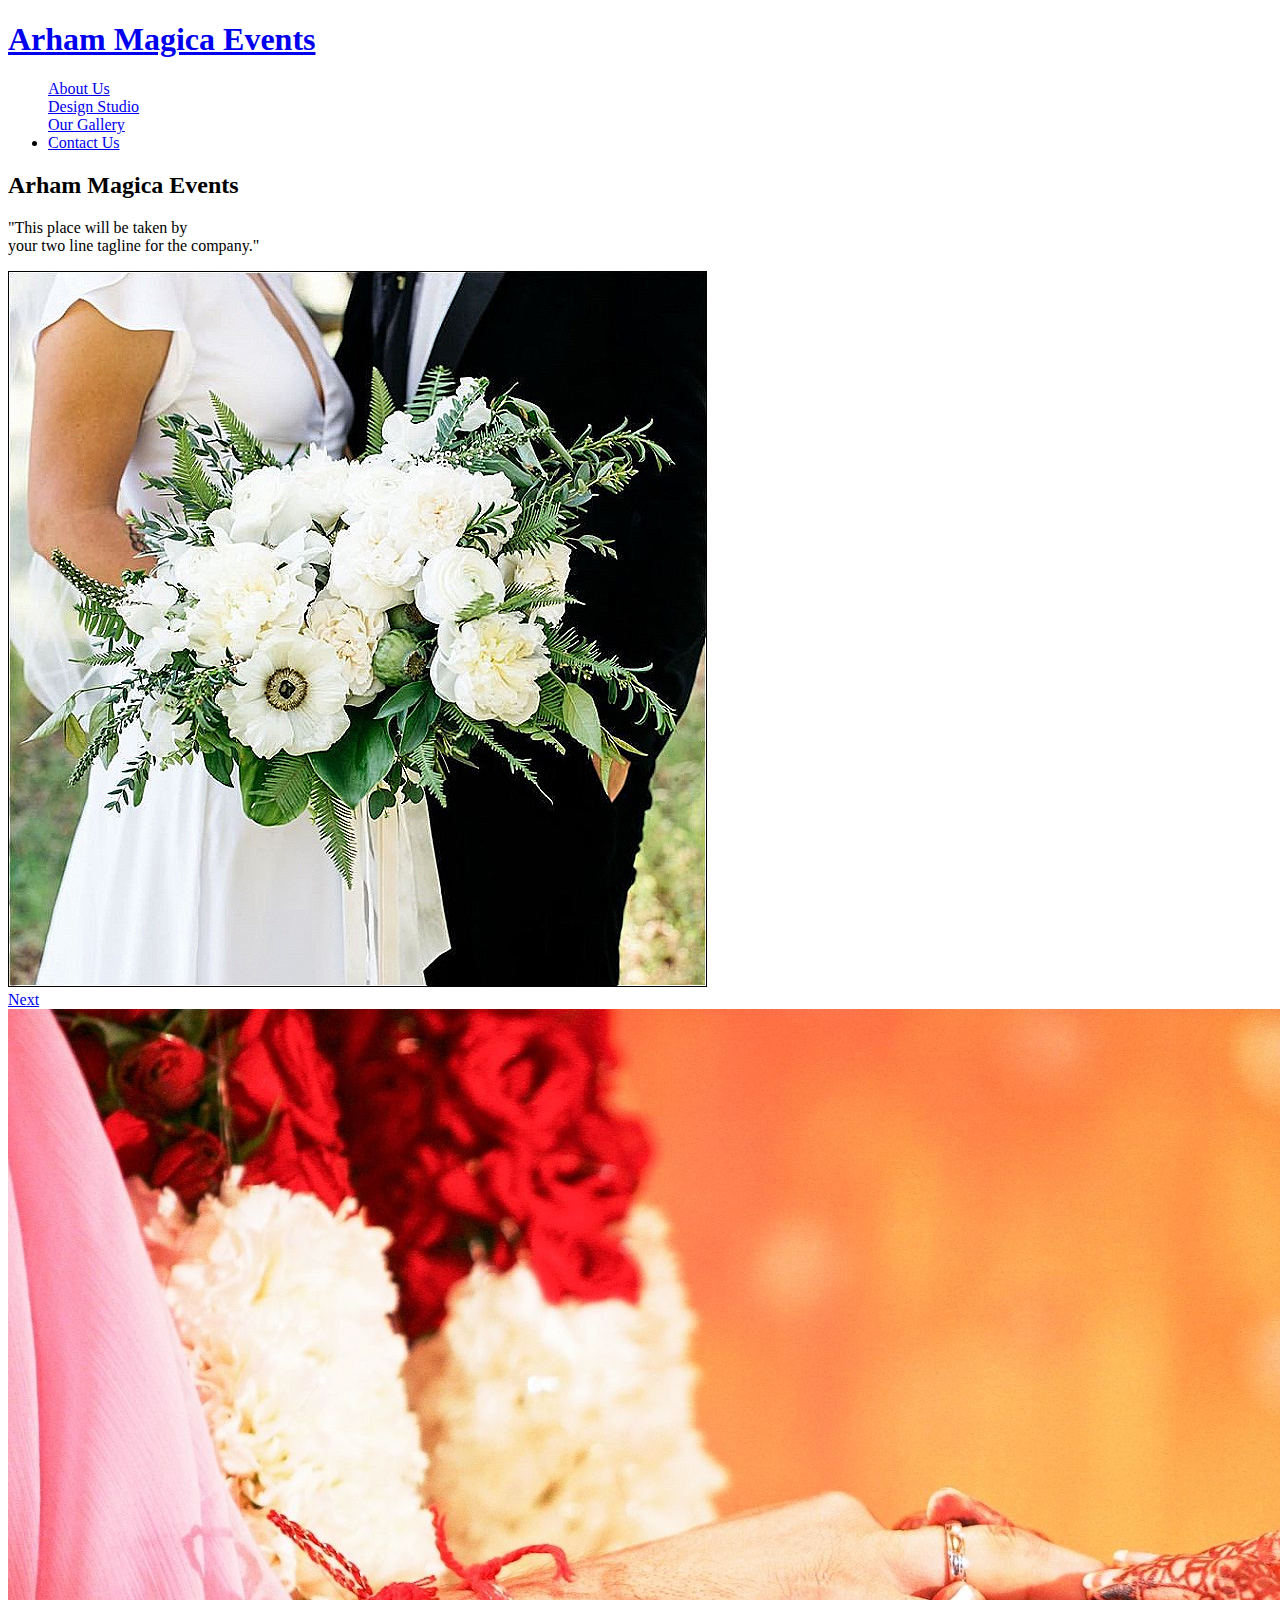
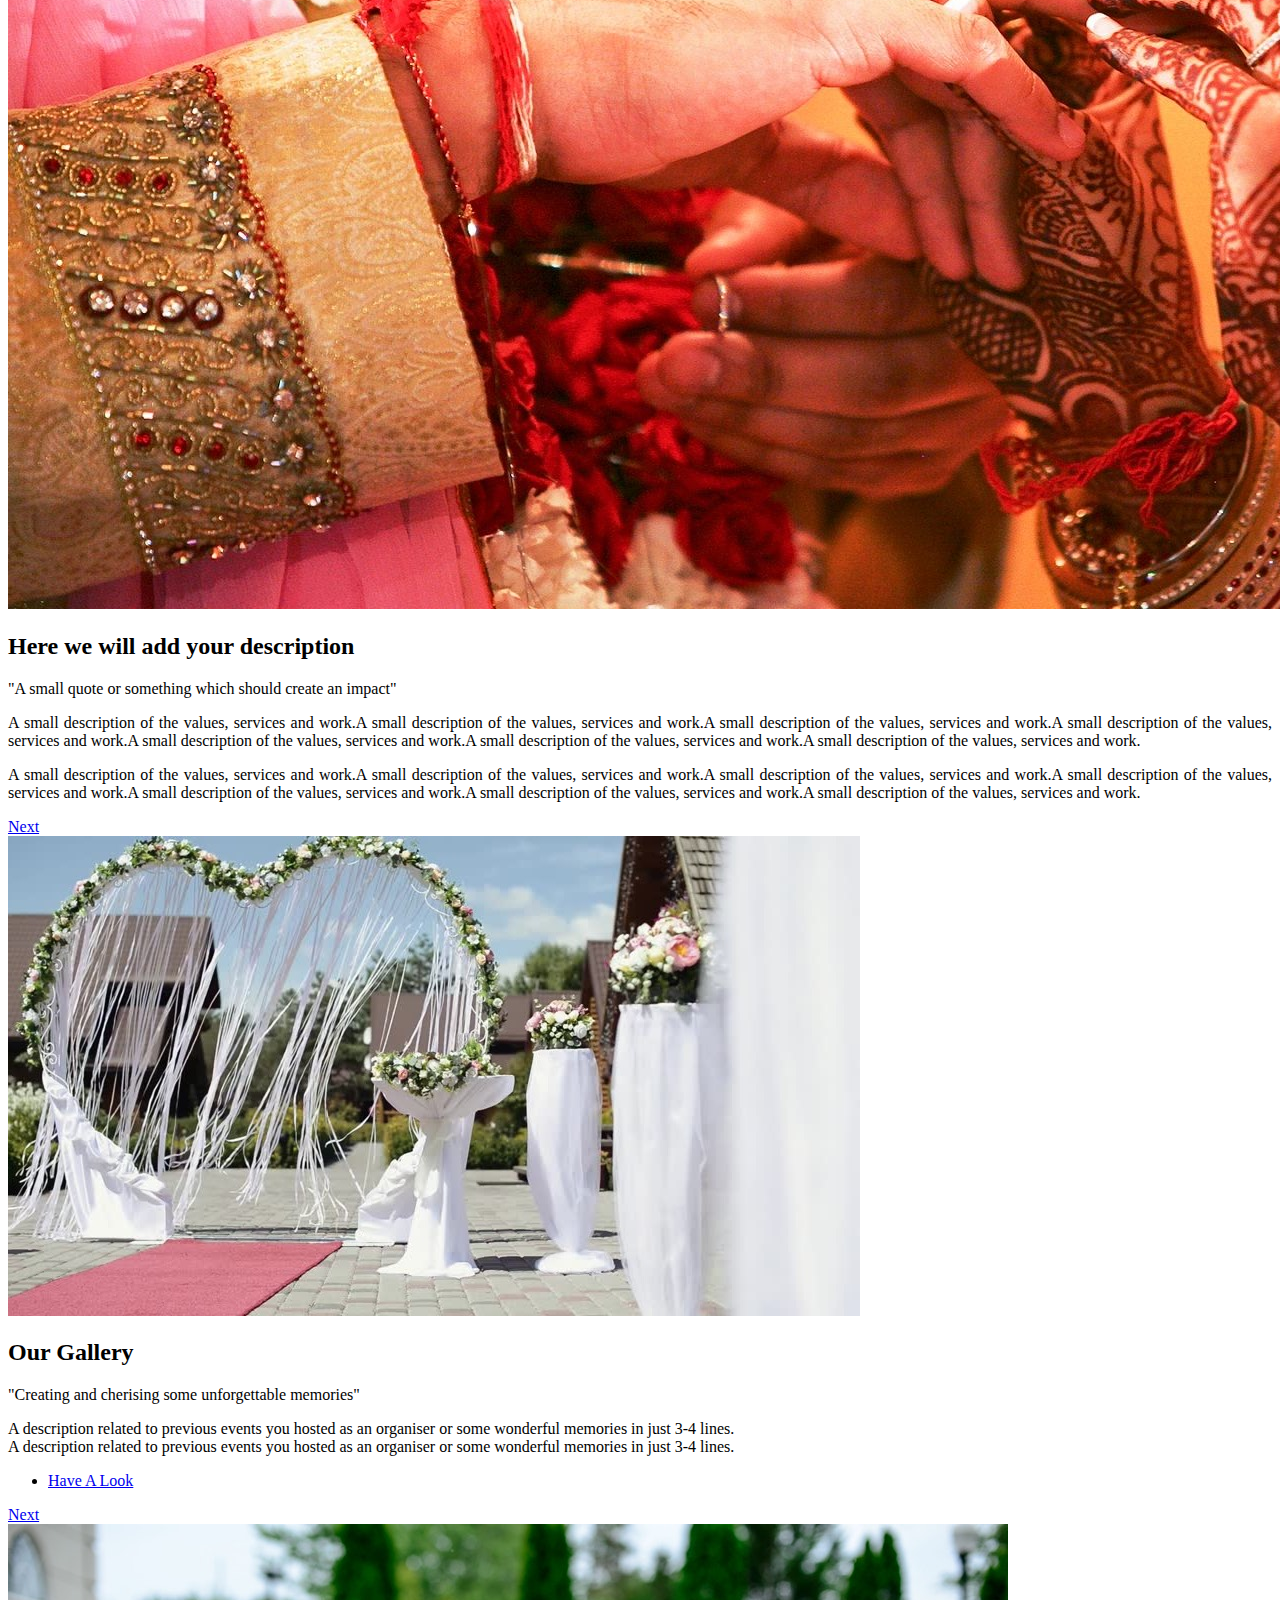
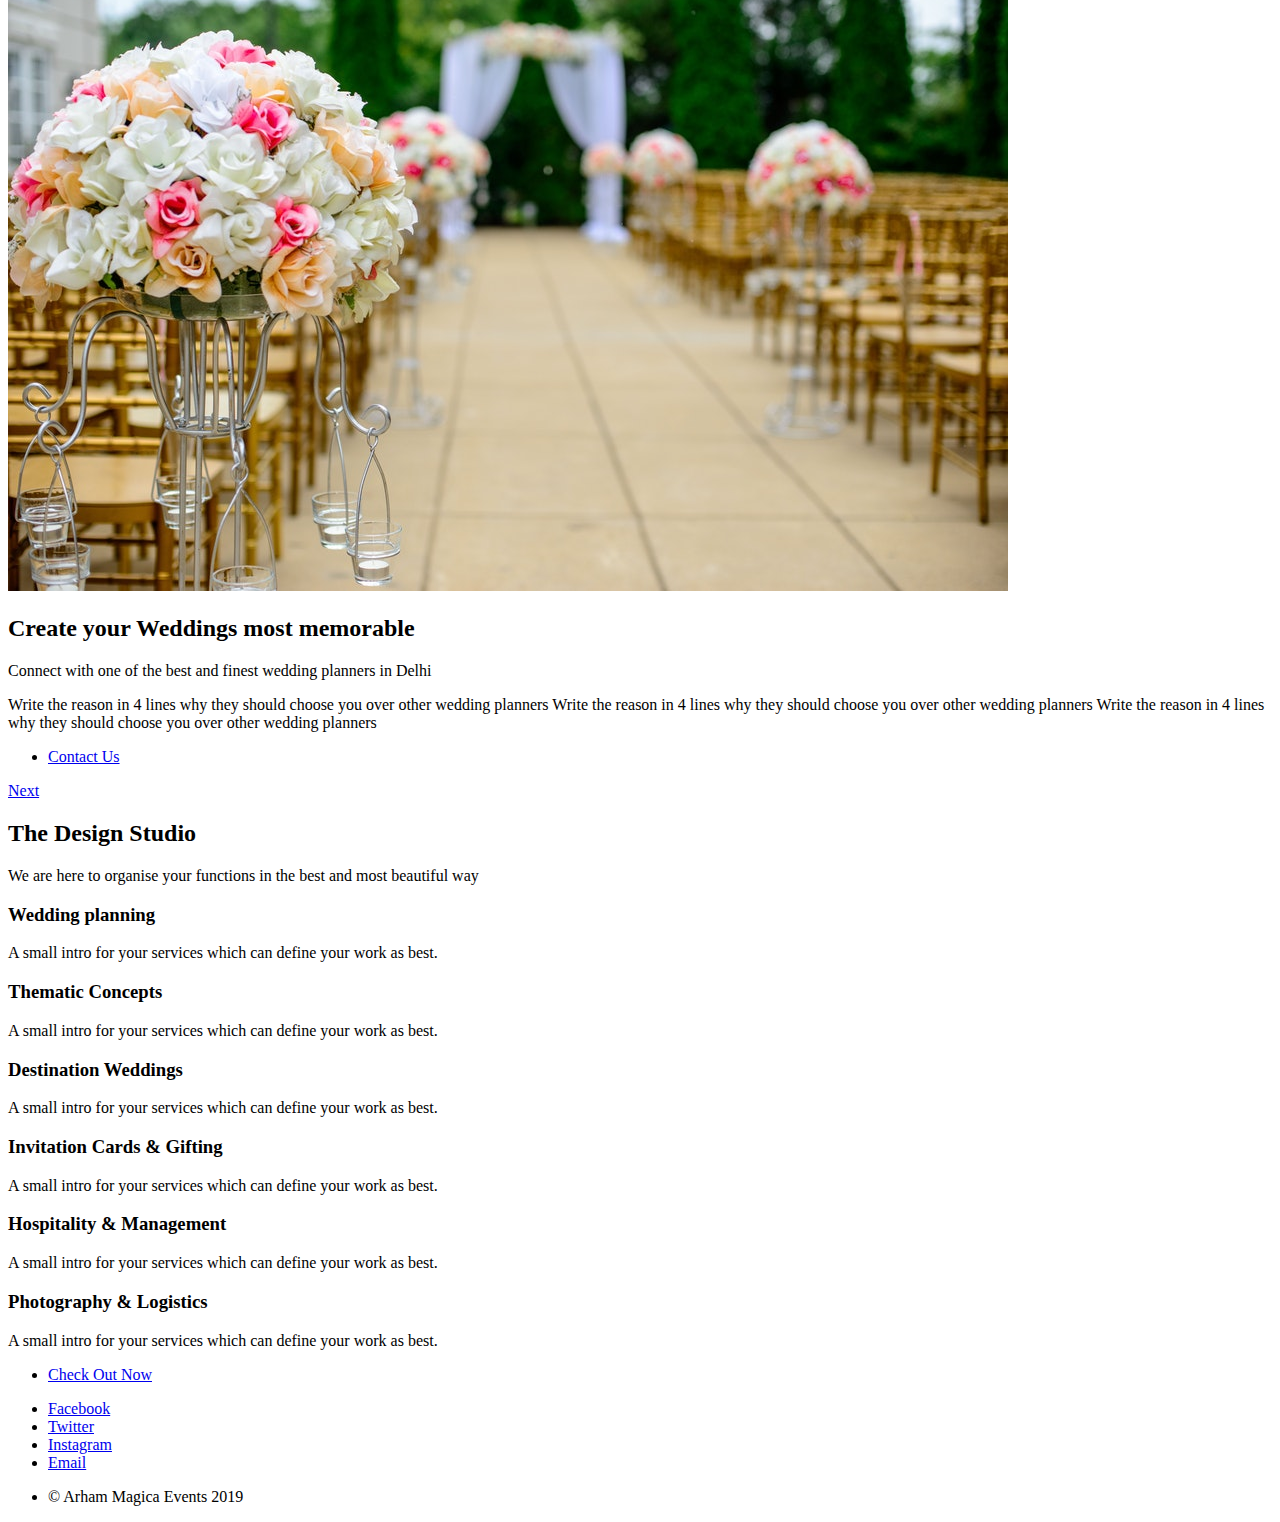
==== index.html @ 1458b0da "Add files via upload" ====
<!DOCTYPE HTML>
<html>
<head>
		<title>Arham Magica Events</title>
		<meta charset="utf-8" />
		<meta name="viewport" content="width=device-width, initial-scale=1, user-scalable=no" />
		<link rel="stylesheet" href="assets/css/main.css" />
		<noscript><link rel="stylesheet" href="assets/css/noscript.css" /></noscript>
	</head>
	<body class="is-preload landing">
		<div id="page-wrapper">

			<!-- Header -->
				<header id="header">
					<h1 id="logo"><a href="index.html">Arham Magica Events</a></h1>
					<nav id="nav">
						<ul>
							<li style="color: #fff"><a href="index.html#one">About Us</a></li>
							<li  style="color: #fff">
								<a href="#">Design Studio</a>
						<!--		<ul>
									<li><a href="left-sidebar.html">Left Sidebar</a></li>
									<li><a href="right-sidebar.html">Right Sidebar</a></li>
									<li><a href="no-sidebar.html">No Sidebar</a></li>
									<li>
										<a href="#">Submenu</a>
										<ul>
											<li><a href="#">Option 1</a></li>
											<li><a href="#">Option 2</a></li>
											<li><a href="#">Option 3</a></li>
											<li><a href="#">Option 4</a></li>
										</ul>
									</li>
								</ul>-->
							</li>
							<li  style="color: #fff"><a href="gallery.html" target="_blank">Our Gallery</a></li>
							<li><a href="contact.html" class="button primary" target="_blank">Contact Us</a></li>
						</ul>
					</nav>
				</header>

			<!-- Banner -->
				<section id="banner">
					<div class="content">
						<header>
							<h2>Arham Magica Events</h2>
							<p>"This place will be taken by<br>
							your two line tagline for the company."</p>
						</header>
						<span class="image"><img src="images/pic01.jpg" alt="" /></span>
					</div>
					<a href="#one" class="goto-next scrolly">Next</a>
				</section>

			<!-- One -->
				<section id="one" class="spotlight style1 bottom">
					<span class="image fit main"><img src="images/pic02.jpg" alt="" /></span>
					<div class="content">
						<div class="container">
							<div class="row">
								<div class="col-4 col-12-medium">
									<header>
										<h2>Here we will add your description</h2>
										<p>"A small quote or something which should create an impact"</p>
									</header>
								</div>
								<div class="col-4 col-12-medium">
									<p  style="text-align: justify;"> A small description of the values, services and work.A small description of the values, services and work.A small description of the values, services and work.A small description of the values, services and work.A small description of the values, services and work.A small description of the values, services and work.A small description of the values, services and work.</p>
								</div>
								<div class="col-4 col-12-medium">
									<p  style="text-align: justify;">A small description of the values, services and work.A small description of the values, services and work.A small description of the values, services and work.A small description of the values, services and work.A small description of the values, services and work.A small description of the values, services and work.A small description of the values, services and work.</p>
								</div>
							</div>
						</div>
					</div>
					<a href="#two" class="goto-next scrolly">Next</a>
				</section>

			<!-- Two -->
				<section id="two" class="spotlight style2 right">
					<span class="image fit main"><img src="images/pic03.jpg" alt="" /></span>
					<div class="content">
						<header>
							<h2>Our Gallery</h2>
							<p>"Creating and cherising some unforgettable memories"</p>
						</header>
						<p >A description related to previous events you hosted as an organiser or some wonderful memories in just 3-4 lines.<br>
						A description related to previous events you hosted as an organiser or some wonderful memories in just 3-4 lines.</p>
						<ul class="actions">
							<li><a href="gallery.html" class="button">Have A Look</a></li>
						</ul>
					</div>
					<a href="#three" class="goto-next scrolly">Next</a>
				</section>

			<!-- Three -->
				<section id="three" class="spotlight style3 left">
					<span class="image fit main bottom"><img src="images/pic04.jpg" alt="" /></span>
					<div class="content">
						<header>
							<h2>Create your Weddings most memorable</h2>
							<p>Connect with one of the best and finest wedding planners in Delhi</p>
						</header>
						<p>Write the reason in 4 lines why they should choose you over other wedding planners Write the reason in 4 lines why they should choose you over other wedding planners Write the reason in 4 lines why they should choose you over other wedding planners</p>
						<ul class="actions">
							<li><a href="#" class="button">Contact Us</a></li>
						</ul>
					</div>
					<a href="#four" class="goto-next scrolly">Next</a>
				</section>

			<!-- Four -->
				<section id="four" class="wrapper style1 special fade-up">

					<div class="container">
						<header class="major">
							<h2>The Design Studio</h2>
							<p>We are here to organise your functions in the best and most beautiful way </p>
						</header>
						<div class="box alt">
							<div class="row gtr-uniform">
								<section class="col-4 col-6-medium col-12-xsmall">
									<span class="icon alt major fa-area-chart"></span>
									<h3>Wedding planning</h3>
									<p>A small intro for your services which can define your work as best.</p>
								</section>
								<section class="col-4 col-6-medium col-12-xsmall">
									<span class="icon alt major fa-comment"></span>
									<h3>Thematic Concepts</h3>
									<p>A small intro for your services which can define your work as best.</p>
								</section>
								<section class="col-4 col-6-medium col-12-xsmall">
									<span class="icon alt major fa-flask"></span>
									<h3>Destination Weddings</h3>
									<p>A small intro for your services which can define your work as best.</p>
								</section>
								<section class="col-4 col-6-medium col-12-xsmall">
									<span class="icon alt major fa-paper-plane"></span>
									<h3>Invitation Cards & Gifting</h3>
									<p>A small intro for your services which can define your work as best.</p>
								</section>
								<section class="col-4 col-6-medium col-12-xsmall">
									<span class="icon alt major fa-file"></span>
									<h3>Hospitality & Management</h3>
									<p>A small intro for your services which can define your work as best.</p>
								</section>
								<section class="col-4 col-6-medium col-12-xsmall">
									<span class="icon alt major fa-lock"></span>
									<h3>Photography & Logistics</h3>
									<p>A small intro for your services which can define your work as best.</p>
								</section>
							</div>
						</div>
						<footer class="major">
							<ul class="actions special">
								<li><a href="#" class="button">Check Out Now</a></li>
							</ul>
						</footer>
					</div>
				</section>

			<!-- Five -->
<!--				<section id="five" class="wrapper style2 special fade">
					<div class="container">
						<header>
							<h2>Magna faucibus lorem diam</h2>
							<p>Ante metus praesent faucibus ante integer id accumsan eleifend</p>
						</header>
						<form method="post" action="#" class="cta">
							<div class="row gtr-uniform gtr-50">
								<div class="col-8 col-12-xsmall"><input type="email" name="email" id="email" placeholder="Your Email Address" /></div>
								<div class="col-4 col-12-xsmall"><input type="submit" value="Get Started" class="fit primary" /></div>
							</div>
						</form>
					</div>
				</section>
-->
			<!-- Footer -->
				<footer id="footer">
					<ul class="icons">	
						<li><a href="#" class="icon alt fa-facebook"><span class="label">Facebook</span></a></li>
						<li><a href="#" class="icon alt fa-twitter"><span class="label">Twitter</span></a></li>
						<li><a href="#" class="icon alt fa-instagram"><span class="label">Instagram</span></a></li>
						<li><a href="#" class="icon alt fa-envelope"><span class="label">Email</span></a></li>
					</ul>
					<ul class="copyright">
							<li>&copy; Arham Magica Events 2019</li>
				</ul>
				</footer>

		</div>

		<!-- Scripts -->
			<script src="assets/js/jquery.min.js"></script>
			<script src="assets/js/jquery.scrolly.min.js"></script>
			<script src="assets/js/jquery.dropotron.min.js"></script>
			<script src="assets/js/jquery.scrollex.min.js"></script>
			<script src="assets/js/browser.min.js"></script>
			<script src="assets/js/breakpoints.min.js"></script>
			<script src="assets/js/util.js"></script>
			<script src="assets/js/main.js"></script>

	</body>

</html>
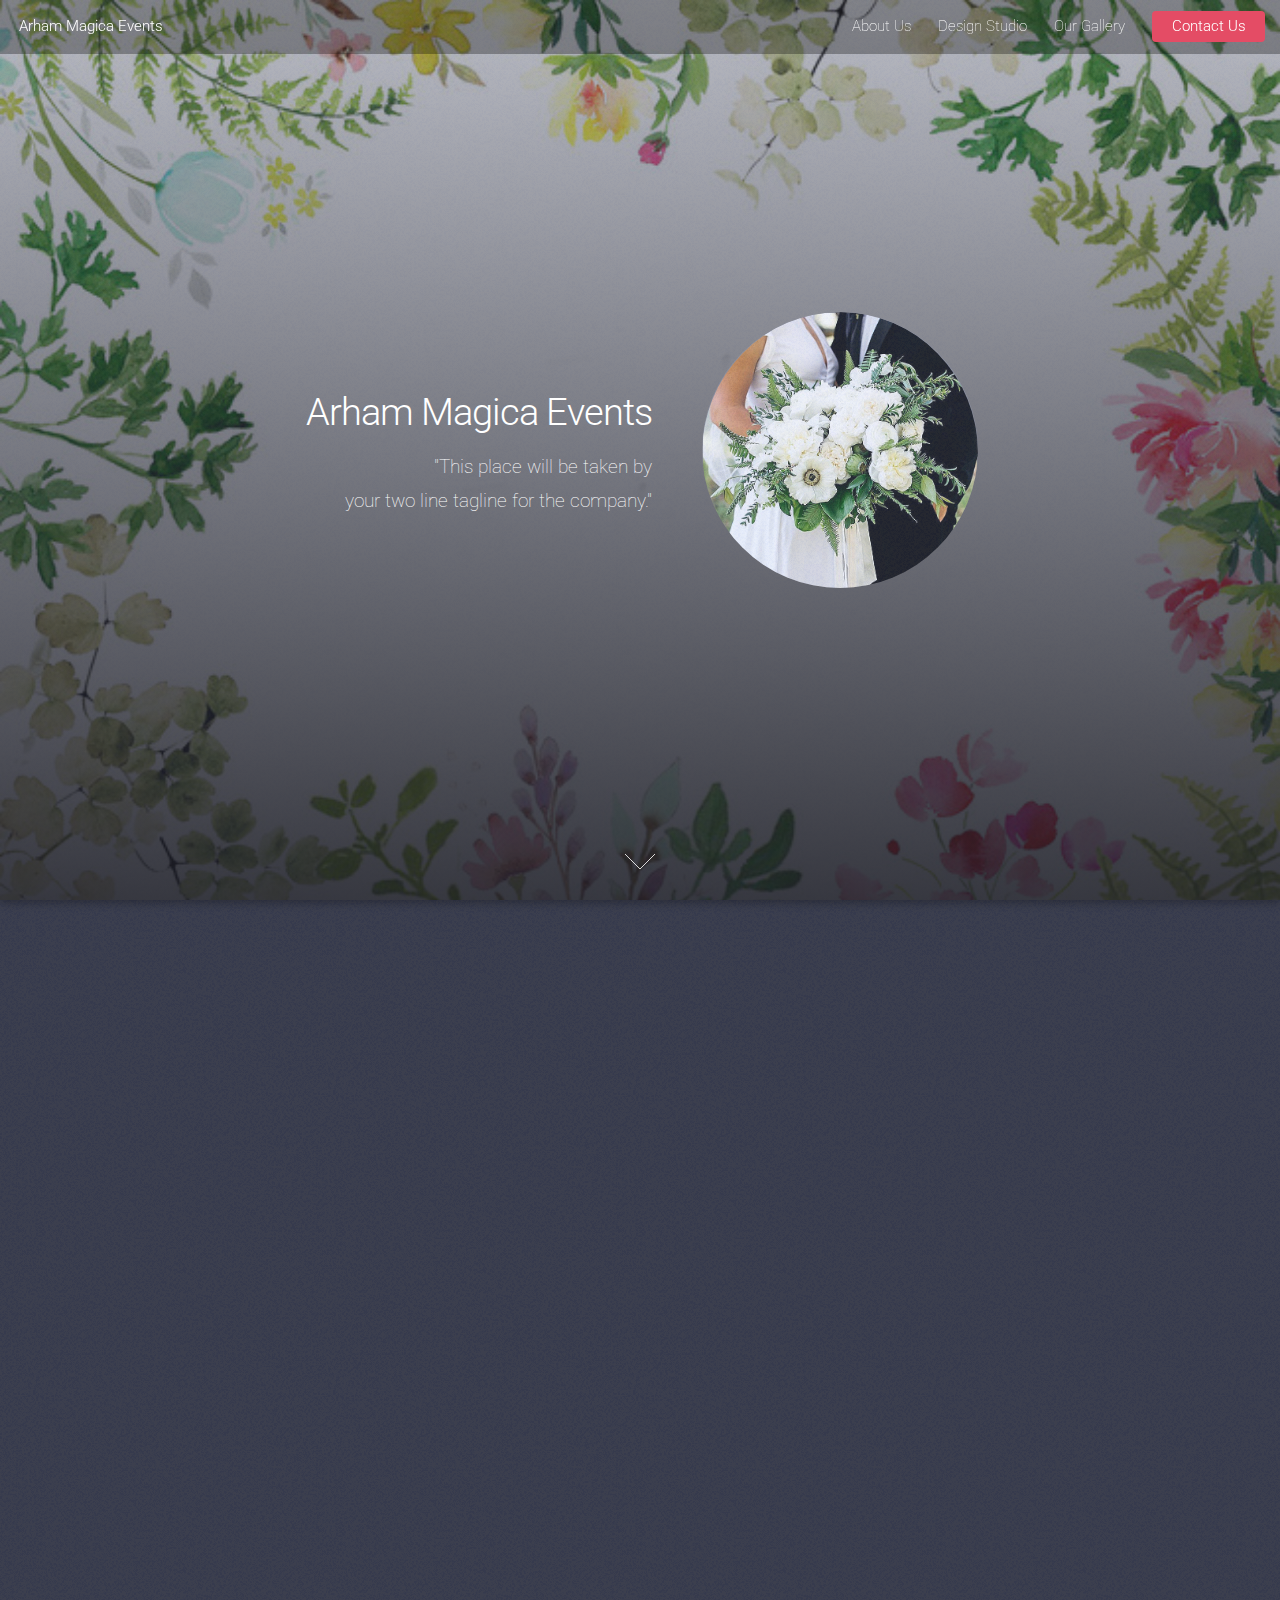
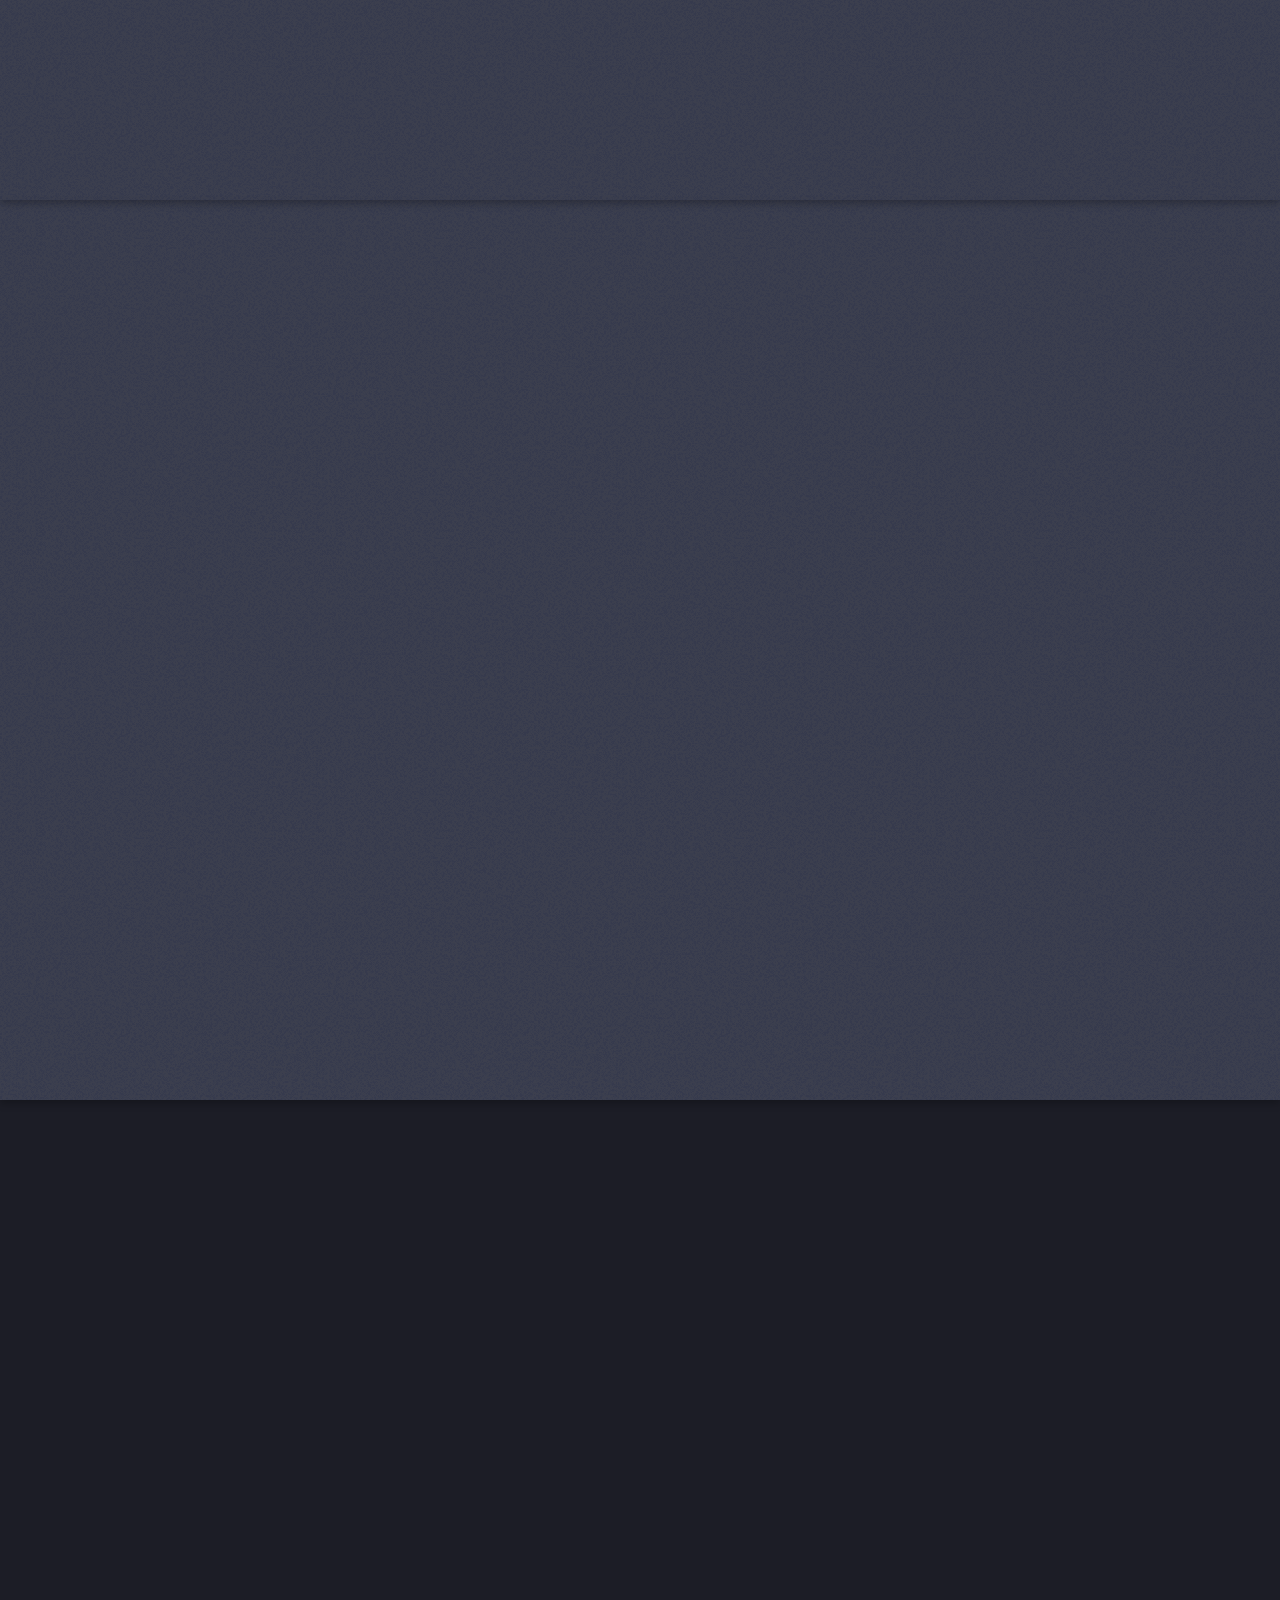
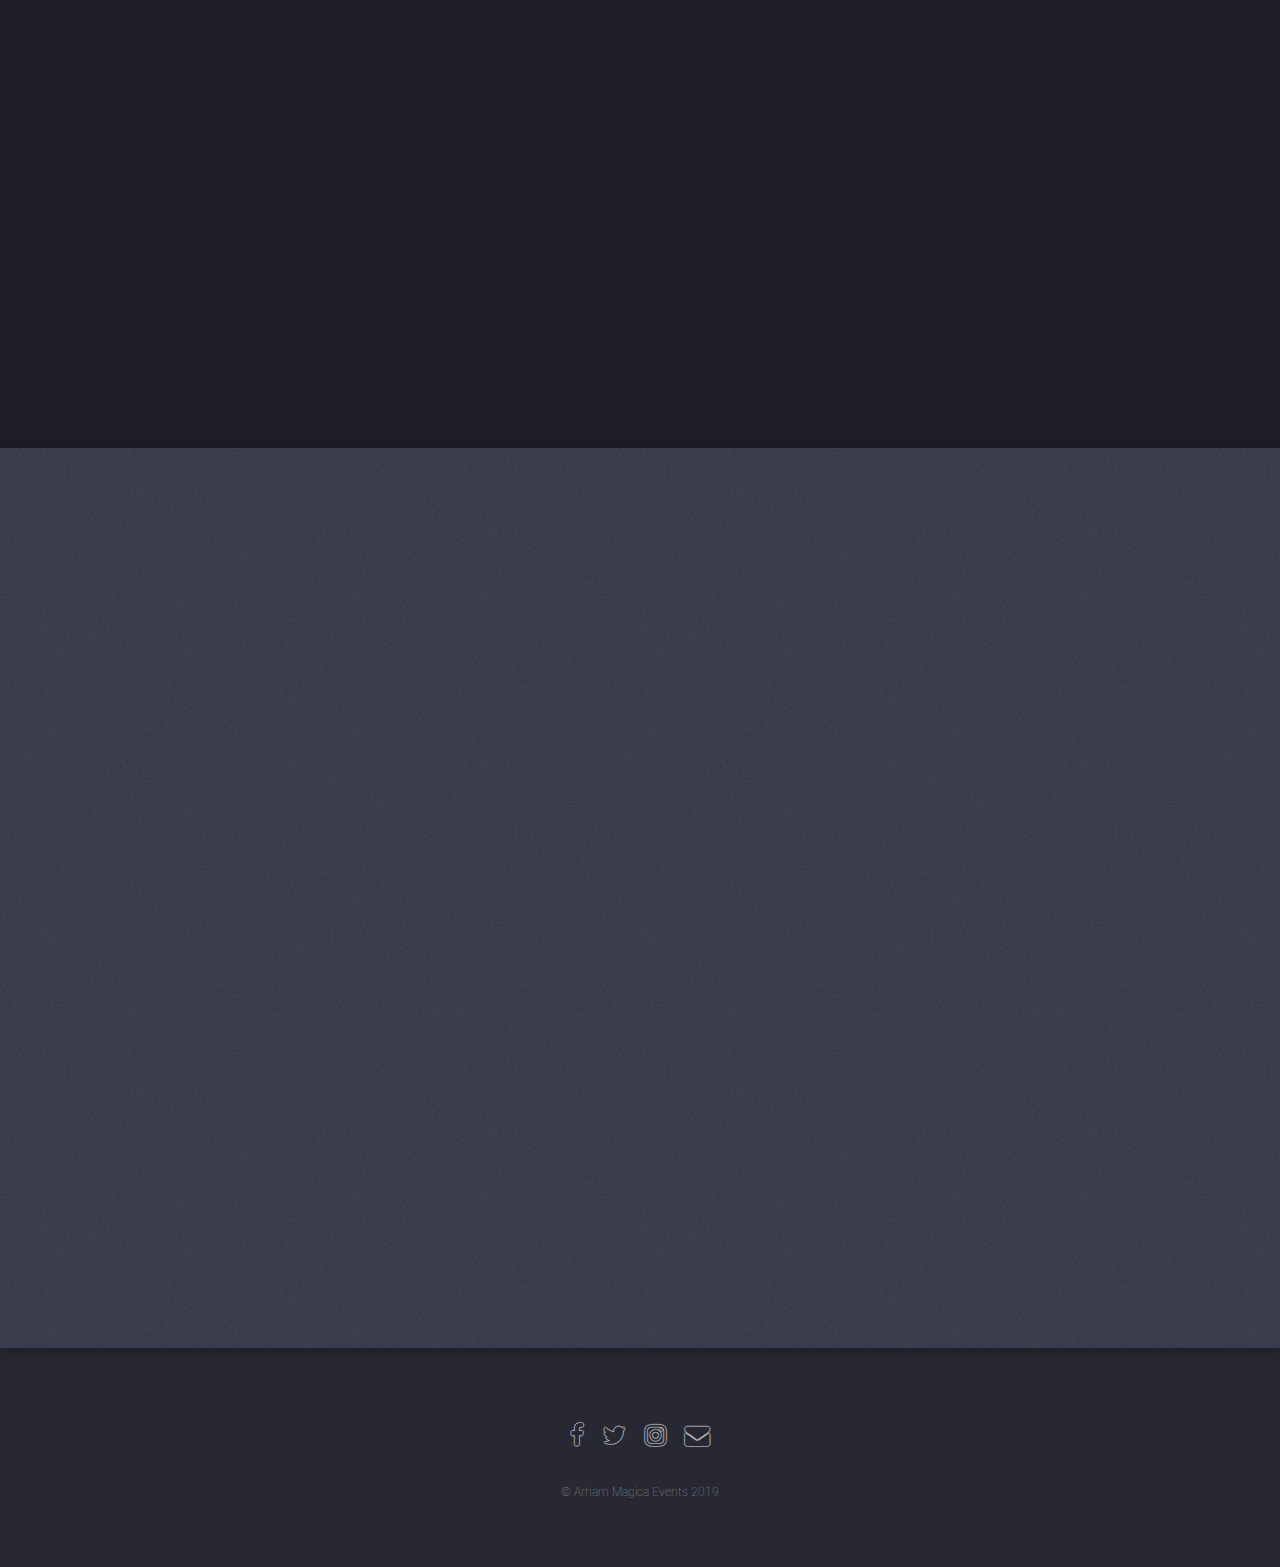
==== commit 04ba9738: "Add files via upload" ====
--- a/index.html
+++ b/index.html
@@ -94,22 +94,6 @@
 				</section>
 
 			<!-- Three -->
-				<section id="three" class="spotlight style3 left">
-					<span class="image fit main bottom"><img src="images/pic04.jpg" alt="" /></span>
-					<div class="content">
-						<header>
-							<h2>Create your Weddings most memorable</h2>
-							<p>Connect with one of the best and finest wedding planners in Delhi</p>
-						</header>
-						<p>Write the reason in 4 lines why they should choose you over other wedding planners Write the reason in 4 lines why they should choose you over other wedding planners Write the reason in 4 lines why they should choose you over other wedding planners</p>
-						<ul class="actions">
-							<li><a href="#" class="button">Contact Us</a></li>
-						</ul>
-					</div>
-					<a href="#four" class="goto-next scrolly">Next</a>
-				</section>
-
-			<!-- Four -->
 				<section id="four" class="wrapper style1 special fade-up">
 
 					<div class="container">
@@ -148,14 +132,34 @@
 									<span class="icon alt major fa-lock"></span>
 									<h3>Photography & Logistics</h3>
 									<p>A small intro for your services which can define your work as best.</p>
+
 								</section>
 							</div>
 						</div>
 						<footer class="major">
 							<ul class="actions special">
 								<li><a href="#" class="button">Check Out Now</a></li>
+
 							</ul>
+
 						</footer>
+
+					</div>
+
+				</section>
+
+			<!-- Four -->
+				<section id="three" class="spotlight style3 left">
+					<span class="image fit main bottom"><img src="images/pic04.jpg" alt="" /></span>
+					<div class="content">
+						<header>
+							<h2>Create your Weddings most memorable</h2>
+							<p>Connect with one of the best and finest wedding planners in Delhi</p>
+						</header>
+						<p>Write the reason in 4 lines why they should choose you over other wedding planners Write the reason in 4 lines why they should choose you over other wedding planners Write the reason in 4 lines why they should choose you over other wedding planners</p>
+						<ul class="actions">
+							<li><a href="#" class="button">Contact Us</a></li>
+						</ul>
 					</div>
 				</section>
 
--- a/assets/css/main.css
+++ b/assets/css/main.css
@@ -0,0 +1,4064 @@
+@import url("font-awesome.min.css");
+@import url("https://fonts.googleapis.com/css?family=Roboto:100,300,100italic,300italic");
+
+html, body, div, span, applet, object,
+iframe, h1, h2, h3, h4, h5, h6, p, blockquote,
+pre, a, abbr, acronym, address, big, cite,
+code, del, dfn, em, img, ins, kbd, q, s, samp,
+small, strike, strong, sub, sup, tt, var, b,
+u, i, center, dl, dt, dd, ol, ul, li, fieldset,
+form, label, legend, table, caption, tbody,
+tfoot, thead, tr, th, td, article, aside,
+canvas, details, embed, figure, figcaption,
+footer, header, hgroup, menu, nav, output, ruby,
+section, summary, time, mark, audio, video {
+	margin: 0;
+	padding: 0;
+	border: 0;
+	font-size: 100%;
+	font: inherit;
+	vertical-align: baseline;}
+
+article, aside, details, figcaption, figure,
+footer, header, hgroup, menu, nav, section {
+	display: block;}
+
+body {
+	line-height: 1;
+}
+
+ol, ul {
+	list-style: none;
+}
+
+blockquote, q {
+	quotes: none;
+}
+
+	blockquote:before, blockquote:after, q:before, q:after {
+		content: '';
+		content: none;
+	}
+
+table {
+	border-collapse: collapse;
+	border-spacing: 0;
+}
+
+body {
+	-webkit-text-size-adjust: none;
+}
+
+mark {
+	background-color: transparent;
+	color: inherit;
+}
+
+input::-moz-focus-inner {
+	border: 0;
+	padding: 0;
+}
+
+input, select, textarea {
+	-moz-appearance: none;
+	-webkit-appearance: none;
+	-ms-appearance: none;
+	appearance: none;
+}
+
+/* Basic */
+
+	html {
+		box-sizing: border-box;
+	}
+
+	*, *:before, *:after {
+		box-sizing: inherit;
+	}
+
+	html, body {
+		background: #1c1d26;
+	}
+
+	body.is-preload *, body.is-preload *:before, body.is-preload *:after {
+		-moz-animation: none !important;
+		-webkit-animation: none !important;
+		-ms-animation: none !important;
+		animation: none !important;
+		-moz-transition: none !important;
+		-webkit-transition: none !important;
+		-ms-transition: none !important;
+		transition: none !important;
+	}
+
+	body, input, select, textarea {
+		color: rgba(255, 255, 255, 0.75);
+		font-family: "Roboto", Helvetica, sans-serif;
+		font-size: 15pt;
+		font-weight: 100;
+		line-height: 1.75em;
+	}
+
+	a {
+		-moz-transition: border-color 0.2s ease-in-out, color 0.2s ease-in-out;
+		-webkit-transition: border-color 0.2s ease-in-out, color 0.2s ease-in-out;
+		-ms-transition: border-color 0.2s ease-in-out, color 0.2s ease-in-out;
+		transition: border-color 0.2s ease-in-out, color 0.2s ease-in-out;
+		border-bottom: dotted 1px;
+		color: #e44c65;
+		text-decoration: none;
+	}
+
+		a:hover {
+			color: #e44c65 !important;
+			border-bottom-color: transparent;
+		}
+
+	strong, b {
+		color: #ffffff;
+		font-weight: 300;
+	}
+
+	em, i {
+		font-style: italic;
+	}
+
+	p {
+		margin: 0 0 2em 0;
+	}
+
+	h1, h2, h3, h4, h5, h6 {
+		color: #ffffff;
+		font-weight: 300;
+		line-height: 1em;
+		margin: 0 0 1em 0;
+	}
+
+		h1 a, h2 a, h3 a, h4 a, h5 a, h6 a {
+			color: inherit;
+			border: 0;
+		}
+
+	h2 {
+		font-size: 2em;
+		line-height: 1.5em;
+		letter-spacing: -0.025em;
+	}
+
+	h3 {
+		font-size: 1.35em;
+		line-height: 1.5em;
+	}
+
+	h4 {
+		font-size: 1.1em;
+		line-height: 1.5em;
+	}
+
+	h5 {
+		font-size: 0.9em;
+		line-height: 1.5em;
+	}
+
+	h6 {
+		font-size: 0.7em;
+		line-height: 1.5em;
+	}
+
+	sub {
+		font-size: 0.8em;
+		position: relative;
+		top: 0.5em;
+	}
+
+	sup {
+		font-size: 0.8em;
+		position: relative;
+		top: -0.5em;
+	}
+
+	hr {
+		border: 0;
+		border-bottom: solid 1px rgba(255, 255, 255, 0.3);
+		margin: 3em 0;
+	}
+
+		hr.major {
+			margin: 4em 0;
+		}
+
+	blockquote {
+		border-left: solid 4px rgba(255, 255, 255, 0.3);
+		font-style: italic;
+		margin: 0 0 2em 0;
+		padding: 0.5em 0 0.5em 2em;
+	}
+
+	code {
+		background: rgba(255, 255, 255, 0.075);
+		border-radius: 4px;
+		font-family: "Courier New", monospace;
+		font-size: 0.9em;
+		margin: 0 0.25em;
+		padding: 0.25em 0.65em;
+	}
+
+	pre {
+		-webkit-overflow-scrolling: touch;
+		font-family: "Courier New", monospace;
+		font-size: 0.9em;
+		margin: 0 0 2em 0;
+	}
+
+		pre code {
+			display: block;
+			line-height: 1.75em;
+			padding: 1em 1.5em;
+			overflow-x: auto;
+		}
+
+	.align-left {
+		text-align: left;
+	}
+
+	.align-center {
+		text-align: center;
+	}
+
+	.align-right {
+		text-align: right;
+	}
+
+/* Loader */
+
+	@-moz-keyframes spinner-show {
+		0% {
+			opacity: 0;
+		}
+
+		100% {
+			opacity: 1;
+		}
+	}
+
+	@-webkit-keyframes spinner-show {
+		0% {
+			opacity: 0;
+		}
+
+		100% {
+			opacity: 1;
+		}
+	}
+
+	@-ms-keyframes spinner-show {
+		0% {
+			opacity: 0;
+		}
+
+		100% {
+			opacity: 1;
+		}
+	}
+
+	@keyframes spinner-show {
+		0% {
+			opacity: 0;
+		}
+
+		100% {
+			opacity: 1;
+		}
+	}
+
+	@-moz-keyframes spinner-hide {
+		0% {
+			color: rgba(255, 255, 255, 0.15);
+			z-index: 100001;
+			-moz-transform: scale(1) rotate(0deg);
+			-webkit-transform: scale(1) rotate(0deg);
+			-ms-transform: scale(1) rotate(0deg);
+			transform: scale(1) rotate(0deg);
+		}
+
+		99% {
+			color: #1c1d26;
+			z-index: 100001;
+			-moz-transform: scale(0.5) rotate(360deg);
+			-webkit-transform: scale(0.5) rotate(360deg);
+			-ms-transform: scale(0.5) rotate(360deg);
+			transform: scale(0.5) rotate(360deg);
+		}
+
+		100% {
+			color: #1c1d26;
+			z-index: -1;
+			-moz-transform: scale(0.5) rotate(360deg);
+			-webkit-transform: scale(0.5) rotate(360deg);
+			-ms-transform: scale(0.5) rotate(360deg);
+			transform: scale(0.5) rotate(360deg);
+		}
+	}
+
+	@-webkit-keyframes spinner-hide {
+		0% {
+			color: rgba(255, 255, 255, 0.15);
+			z-index: 100001;
+			-moz-transform: scale(1) rotate(0deg);
+			-webkit-transform: scale(1) rotate(0deg);
+			-ms-transform: scale(1) rotate(0deg);
+			transform: scale(1) rotate(0deg);
+		}
+
+		99% {
+			color: #1c1d26;
+			z-index: 100001;
+			-moz-transform: scale(0.5) rotate(360deg);
+			-webkit-transform: scale(0.5) rotate(360deg);
+			-ms-transform: scale(0.5) rotate(360deg);
+			transform: scale(0.5) rotate(360deg);
+		}
+
+		100% {
+			color: #1c1d26;
+			z-index: -1;
+			-moz-transform: scale(0.5) rotate(360deg);
+			-webkit-transform: scale(0.5) rotate(360deg);
+			-ms-transform: scale(0.5) rotate(360deg);
+			transform: scale(0.5) rotate(360deg);
+		}
+	}
+
+	@-ms-keyframes spinner-hide {
+		0% {
+			color: rgba(255, 255, 255, 0.15);
+			z-index: 100001;
+			-moz-transform: scale(1) rotate(0deg);
+			-webkit-transform: scale(1) rotate(0deg);
+			-ms-transform: scale(1) rotate(0deg);
+			transform: scale(1) rotate(0deg);
+		}
+
+		99% {
+			color: #1c1d26;
+			z-index: 100001;
+			-moz-transform: scale(0.5) rotate(360deg);
+			-webkit-transform: scale(0.5) rotate(360deg);
+			-ms-transform: scale(0.5) rotate(360deg);
+			transform: scale(0.5) rotate(360deg);
+		}
+
+		100% {
+			color: #1c1d26;
+			z-index: -1;
+			-moz-transform: scale(0.5) rotate(360deg);
+			-webkit-transform: scale(0.5) rotate(360deg);
+			-ms-transform: scale(0.5) rotate(360deg);
+			transform: scale(0.5) rotate(360deg);
+		}
+	}
+
+	@keyframes spinner-hide {
+		0% {
+			color: rgba(255, 255, 255, 0.15);
+			z-index: 100001;
+			-moz-transform: scale(1) rotate(0deg);
+			-webkit-transform: scale(1) rotate(0deg);
+			-ms-transform: scale(1) rotate(0deg);
+			transform: scale(1) rotate(0deg);
+		}
+
+		99% {
+			color: #1c1d26;
+			z-index: 100001;
+			-moz-transform: scale(0.5) rotate(360deg);
+			-webkit-transform: scale(0.5) rotate(360deg);
+			-ms-transform: scale(0.5) rotate(360deg);
+			transform: scale(0.5) rotate(360deg);
+		}
+
+		100% {
+			color: #1c1d26;
+			z-index: -1;
+			-moz-transform: scale(0.5) rotate(360deg);
+			-webkit-transform: scale(0.5) rotate(360deg);
+			-ms-transform: scale(0.5) rotate(360deg);
+			transform: scale(0.5) rotate(360deg);
+		}
+	}
+
+	@-moz-keyframes spinner-rotate {
+		0% {
+			-moz-transform: scale(1) rotate(0deg);
+			-webkit-transform: scale(1) rotate(0deg);
+			-ms-transform: scale(1) rotate(0deg);
+			transform: scale(1) rotate(0deg);
+		}
+
+		100% {
+			-moz-transform: scale(1) rotate(360deg);
+			-webkit-transform: scale(1) rotate(360deg);
+			-ms-transform: scale(1) rotate(360deg);
+			transform: scale(1) rotate(360deg);
+		}
+	}
+
+	@-webkit-keyframes spinner-rotate {
+		0% {
+			-moz-transform: scale(1) rotate(0deg);
+			-webkit-transform: scale(1) rotate(0deg);
+			-ms-transform: scale(1) rotate(0deg);
+			transform: scale(1) rotate(0deg);
+		}
+
+		100% {
+			-moz-transform: scale(1) rotate(360deg);
+			-webkit-transform: scale(1) rotate(360deg);
+			-ms-transform: scale(1) rotate(360deg);
+			transform: scale(1) rotate(360deg);
+		}
+	}
+
+	@-ms-keyframes spinner-rotate {
+		0% {
+			-moz-transform: scale(1) rotate(0deg);
+			-webkit-transform: scale(1) rotate(0deg);
+			-ms-transform: scale(1) rotate(0deg);
+			transform: scale(1) rotate(0deg);
+		}
+
+		100% {
+			-moz-transform: scale(1) rotate(360deg);
+			-webkit-transform: scale(1) rotate(360deg);
+			-ms-transform: scale(1) rotate(360deg);
+			transform: scale(1) rotate(360deg);
+		}
+	}
+
+	@keyframes spinner-rotate {
+		0% {
+			-moz-transform: scale(1) rotate(0deg);
+			-webkit-transform: scale(1) rotate(0deg);
+			-ms-transform: scale(1) rotate(0deg);
+			transform: scale(1) rotate(0deg);
+		}
+
+		100% {
+			-moz-transform: scale(1) rotate(360deg);
+			-webkit-transform: scale(1) rotate(360deg);
+			-ms-transform: scale(1) rotate(360deg);
+			transform: scale(1) rotate(360deg);
+		}
+	}
+
+	@-moz-keyframes overlay-hide {
+		0% {
+			opacity: 1;
+			z-index: 100000;
+		}
+
+		15% {
+			opacity: 1;
+			z-index: 100000;
+		}
+
+		99% {
+			opacity: 0;
+			z-index: 100000;
+		}
+
+		100% {
+			opacity: 0;
+			z-index: -1;
+		}
+	}
+
+	@-webkit-keyframes overlay-hide {
+		0% {
+			opacity: 1;
+			z-index: 100000;
+		}
+
+		15% {
+			opacity: 1;
+			z-index: 100000;
+		}
+
+		99% {
+			opacity: 0;
+			z-index: 100000;
+		}
+
+		100% {
+			opacity: 0;
+			z-index: -1;
+		}
+	}
+
+	@-ms-keyframes overlay-hide {
+		0% {
+			opacity: 1;
+			z-index: 100000;
+		}
+
+		15% {
+			opacity: 1;
+			z-index: 100000;
+		}
+
+		99% {
+			opacity: 0;
+			z-index: 100000;
+		}
+
+		100% {
+			opacity: 0;
+			z-index: -1;
+		}
+	}
+
+	@keyframes overlay-hide {
+		0% {
+			opacity: 1;
+			z-index: 100000;
+		}
+
+		15% {
+			opacity: 1;
+			z-index: 100000;
+		}
+
+		99% {
+			opacity: 0;
+			z-index: 100000;
+		}
+
+		100% {
+			opacity: 0;
+			z-index: -1;
+		}
+	}
+
+	body.landing {
+		text-decoration: none;
+	}
+
+		body.landing:before {
+			-moz-osx-font-smoothing: grayscale;
+			-webkit-font-smoothing: antialiased;
+			font-family: FontAwesome;
+			font-style: normal;
+			font-weight: normal;
+			text-transform: none !important;
+		}
+
+		body.landing:before {
+			-moz-animation: spinner-show 1.5s 1 0.25s ease forwards, spinner-hide 0.25s ease-in-out forwards !important;
+			-webkit-animation: spinner-show 1.5s 1 0.25s ease forwards, spinner-hide 0.25s ease-in-out forwards !important;
+			-ms-animation: spinner-show 1.5s 1 0.25s ease forwards, spinner-hide 0.25s ease-in-out forwards !important;
+			animation: spinner-show 1.5s 1 0.25s ease forwards, spinner-hide 0.25s ease-in-out forwards !important;
+			-moz-transform-origin: 50% 50%;
+			-webkit-transform-origin: 50% 50%;
+			-ms-transform-origin: 50% 50%;
+			transform-origin: 50% 50%;
+			color: rgba(255, 255, 255, 0.15);
+			content: '\f1ce';
+			cursor: default;
+			display: block;
+			font-size: 2em;
+			height: 2em;
+			left: 50%;
+			line-height: 2em;
+			margin: -1em 0 0 -1em;
+			opacity: 0;
+			position: fixed;
+			text-align: center;
+			top: 50%;
+			width: 2em;
+			z-index: -1;
+		}
+
+		body.landing:after {
+			-moz-animation: overlay-hide 1.5s ease-in forwards !important;
+			-webkit-animation: overlay-hide 1.5s ease-in forwards !important;
+			-ms-animation: overlay-hide 1.5s ease-in forwards !important;
+			animation: overlay-hide 1.5s ease-in forwards !important;
+			background: #1c1d26;
+			content: '';
+			display: block;
+			height: 100%;
+			left: 0;
+			opacity: 0;
+			position: fixed;
+			top: 0;
+			width: 100%;
+			z-index: -1;
+		}
+
+		body.landing.is-preload:before {
+			-moz-animation: spinner-show 1.5s 1 0.25s ease forwards, spinner-rotate 0.75s infinite linear !important;
+			-webkit-animation: spinner-show 1.5s 1 0.25s ease forwards, spinner-rotate 0.75s infinite linear !important;
+			-ms-animation: spinner-show 1.5s 1 0.25s ease forwards, spinner-rotate 0.75s infinite linear !important;
+			animation: spinner-show 1.5s 1 0.25s ease forwards, spinner-rotate 0.75s infinite linear !important;
+			z-index: 100001;
+		}
+
+		body.landing.is-preload:after {
+			-moz-animation: none !important;
+			-webkit-animation: none !important;
+			-ms-animation: none !important;
+			animation: none !important;
+			opacity: 1;
+			z-index: 100000;
+		}
+
+	@media (-webkit-min-device-pixel-ratio: 2) {
+
+		body.landing:before {
+			line-height: 2.025em;
+		}
+
+	}
+
+/* Container */
+
+	.container {
+		margin: 0 auto;
+		max-width: calc(100% - 4em);
+		width: 70em;
+	}
+
+		.container.xsmall {
+			width: 17.5em;
+		}
+
+		.container.small {
+			width: 35em;
+		}
+
+		.container.medium {
+			width: 52.5em;
+		}
+
+		.container.large {
+			width: 87.5em;
+		}
+
+		.container.xlarge {
+			width: 105em;
+		}
+
+		.container.max {
+			width: 100%;
+		}
+
+		@media screen and (max-width: 1280px) {
+
+			.container {
+				width: 90%;
+				max-width: 100%;
+			}
+
+		}
+
+		@media screen and (max-width: 980px) {
+
+			.container {
+				width: 100% !important;
+			}
+
+		}
+
+/* Row */
+
+	.row {
+		display: flex;
+		flex-wrap: wrap;
+		box-sizing: border-box;
+		align-items: stretch;
+	}
+
+		.row > * {
+			box-sizing: border-box;
+		}
+
+		.row.gtr-uniform > * > :last-child {
+			margin-bottom: 0;
+		}
+
+		.row.aln-left {
+			justify-content: flex-start;
+		}
+
+		.row.aln-center {
+			justify-content: center;
+		}
+
+		.row.aln-right {
+			justify-content: flex-end;
+		}
+
+		.row.aln-top {
+			align-items: flex-start;
+		}
+
+		.row.aln-middle {
+			align-items: center;
+		}
+
+		.row.aln-bottom {
+			align-items: flex-end;
+		}
+
+		.row > .imp {
+			order: -1;
+		}
+
+		.row > .col-1 {
+			width: 8.3333333333%;
+		}
+
+		.row > .off-1 {
+			margin-left: 8.3333333333%;
+		}
+
+		.row > .col-2 {
+			width: 16.6666666667%;
+		}
+
+		.row > .off-2 {
+			margin-left: 16.6666666667%;
+		}
+
+		.row > .col-3 {
+			width: 25%;
+		}
+
+		.row > .off-3 {
+			margin-left: 25%;
+		}
+
+		.row > .col-4 {
+			width: 33.3333333333%;
+		}
+
+		.row > .off-4 {
+			margin-left: 33.3333333333%;
+		}
+
+		.row > .col-5 {
+			width: 41.6666666667%;
+		}
+
+		.row > .off-5 {
+			margin-left: 41.6666666667%;
+		}
+
+		.row > .col-6 {
+			width: 50%;
+		}
+
+		.row > .off-6 {
+			margin-left: 50%;
+		}
+
+		.row > .col-7 {
+			width: 58.3333333333%;
+		}
+
+		.row > .off-7 {
+			margin-left: 58.3333333333%;
+		}
+
+		.row > .col-8 {
+			width: 66.6666666667%;
+		}
+
+		.row > .off-8 {
+			margin-left: 66.6666666667%;
+		}
+
+		.row > .col-9 {
+			width: 75%;
+		}
+
+		.row > .off-9 {
+			margin-left: 75%;
+		}
+
+		.row > .col-10 {
+			width: 83.3333333333%;
+		}
+
+		.row > .off-10 {
+			margin-left: 83.3333333333%;
+		}
+
+		.row > .col-11 {
+			width: 91.6666666667%;
+		}
+
+		.row > .off-11 {
+			margin-left: 91.6666666667%;
+		}
+
+		.row > .col-12 {
+			width: 100%;
+		}
+
+		.row > .off-12 {
+			margin-left: 100%;
+		}
+
+		.row.gtr-0 {
+			margin-top: 0;
+			margin-left: 0em;
+		}
+
+			.row.gtr-0 > * {
+				padding: 0 0 0 0em;
+			}
+
+			.row.gtr-0.gtr-uniform {
+				margin-top: 0em;
+			}
+
+				.row.gtr-0.gtr-uniform > * {
+					padding-top: 0em;
+				}
+
+		.row.gtr-25 {
+			margin-top: 0;
+			margin-left: -0.625em;
+		}
+
+			.row.gtr-25 > * {
+				padding: 0 0 0 0.625em;
+			}
+
+			.row.gtr-25.gtr-uniform {
+				margin-top: -0.625em;
+			}
+
+				.row.gtr-25.gtr-uniform > * {
+					padding-top: 0.625em;
+				}
+
+		.row.gtr-50 {
+			margin-top: 0;
+			margin-left: -1.25em;
+		}
+
+			.row.gtr-50 > * {
+				padding: 0 0 0 1.25em;
+			}
+
+			.row.gtr-50.gtr-uniform {
+				margin-top: -1.25em;
+			}
+
+				.row.gtr-50.gtr-uniform > * {
+					padding-top: 1.25em;
+				}
+
+		.row {
+			margin-top: 0;
+			margin-left: -2.5em;
+		}
+
+			.row > * {
+				padding: 0 0 0 2.5em;
+			}
+
+			.row.gtr-uniform {
+				margin-top: -2.5em;
+			}
+
+				.row.gtr-uniform > * {
+					padding-top: 2.5em;
+				}
+
+		.row.gtr-150 {
+			margin-top: 0;
+			margin-left: -3.75em;
+		}
+
+			.row.gtr-150 > * {
+				padding: 0 0 0 3.75em;
+			}
+
+			.row.gtr-150.gtr-uniform {
+				margin-top: -3.75em;
+			}
+
+				.row.gtr-150.gtr-uniform > * {
+					padding-top: 3.75em;
+				}
+
+		.row.gtr-200 {
+			margin-top: 0;
+			margin-left: -5em;
+		}
+
+			.row.gtr-200 > * {
+				padding: 0 0 0 5em;
+			}
+
+			.row.gtr-200.gtr-uniform {
+				margin-top: -5em;
+			}
+
+				.row.gtr-200.gtr-uniform > * {
+					padding-top: 5em;
+				}
+
+		@media screen and (max-width: 1680px) {
+
+			.row {
+				display: flex;
+				flex-wrap: wrap;
+				box-sizing: border-box;
+				align-items: stretch;
+			}
+
+				.row > * {
+					box-sizing: border-box;
+				}
+
+				.row.gtr-uniform > * > :last-child {
+					margin-bottom: 0;
+				}
+
+				.row.aln-left {
+					justify-content: flex-start;
+				}
+
+				.row.aln-center {
+					justify-content: center;
+				}
+
+				.row.aln-right {
+					justify-content: flex-end;
+				}
+
+				.row.aln-top {
+					align-items: flex-start;
+				}
+
+				.row.aln-middle {
+					align-items: center;
+				}
+
+				.row.aln-bottom {
+					align-items: flex-end;
+				}
+
+				.row > .imp-xlarge {
+					order: -1;
+				}
+
+				.row > .col-1-xlarge {
+					width: 8.3333333333%;
+				}
+
+				.row > .off-1-xlarge {
+					margin-left: 8.3333333333%;
+				}
+
+				.row > .col-2-xlarge {
+					width: 16.6666666667%;
+				}
+
+				.row > .off-2-xlarge {
+					margin-left: 16.6666666667%;
+				}
+
+				.row > .col-3-xlarge {
+					width: 25%;
+				}
+
+				.row > .off-3-xlarge {
+					margin-left: 25%;
+				}
+
+				.row > .col-4-xlarge {
+					width: 33.3333333333%;
+				}
+
+				.row > .off-4-xlarge {
+					margin-left: 33.3333333333%;
+				}
+
+				.row > .col-5-xlarge {
+					width: 41.6666666667%;
+				}
+
+				.row > .off-5-xlarge {
+					margin-left: 41.6666666667%;
+				}
+
+				.row > .col-6-xlarge {
+					width: 50%;
+				}
+
+				.row > .off-6-xlarge {
+					margin-left: 50%;
+				}
+
+				.row > .col-7-xlarge {
+					width: 58.3333333333%;
+				}
+
+				.row > .off-7-xlarge {
+					margin-left: 58.3333333333%;
+				}
+
+				.row > .col-8-xlarge {
+					width: 66.6666666667%;
+				}
+
+				.row > .off-8-xlarge {
+					margin-left: 66.6666666667%;
+				}
+
+				.row > .col-9-xlarge {
+					width: 75%;
+				}
+
+				.row > .off-9-xlarge {
+					margin-left: 75%;
+				}
+
+				.row > .col-10-xlarge {
+					width: 83.3333333333%;
+				}
+
+				.row > .off-10-xlarge {
+					margin-left: 83.3333333333%;
+				}
+
+				.row > .col-11-xlarge {
+					width: 91.6666666667%;
+				}
+
+				.row > .off-11-xlarge {
+					margin-left: 91.6666666667%;
+				}
+
+				.row > .col-12-xlarge {
+					width: 100%;
+				}
+
+				.row > .off-12-xlarge {
+					margin-left: 100%;
+				}
+
+				.row.gtr-0 {
+					margin-top: 0;
+					margin-left: 0em;
+				}
+
+					.row.gtr-0 > * {
+						padding: 0 0 0 0em;
+					}
+
+					.row.gtr-0.gtr-uniform {
+						margin-top: 0em;
+					}
+
+						.row.gtr-0.gtr-uniform > * {
+							padding-top: 0em;
+						}
+
+				.row.gtr-25 {
+					margin-top: 0;
+					margin-left: -0.625em;
+				}
+
+					.row.gtr-25 > * {
+						padding: 0 0 0 0.625em;
+					}
+
+					.row.gtr-25.gtr-uniform {
+						margin-top: -0.625em;
+					}
+
+						.row.gtr-25.gtr-uniform > * {
+							padding-top: 0.625em;
+						}
+
+				.row.gtr-50 {
+					margin-top: 0;
+					margin-left: -1.25em;
+				}
+
+					.row.gtr-50 > * {
+						padding: 0 0 0 1.25em;
+					}
+
+					.row.gtr-50.gtr-uniform {
+						margin-top: -1.25em;
+					}
+
+						.row.gtr-50.gtr-uniform > * {
+							padding-top: 1.25em;
+						}
+
+				.row {
+					margin-top: 0;
+					margin-left: -2.5em;
+				}
+
+					.row > * {
+						padding: 0 0 0 2.5em;
+					}
+
+					.row.gtr-uniform {
+						margin-top: -2.5em;
+					}
+
+						.row.gtr-uniform > * {
+							padding-top: 2.5em;
+						}
+
+				.row.gtr-150 {
+					margin-top: 0;
+					margin-left: -3.75em;
+				}
+
+					.row.gtr-150 > * {
+						padding: 0 0 0 3.75em;
+					}
+
+					.row.gtr-150.gtr-uniform {
+						margin-top: -3.75em;
+					}
+
+						.row.gtr-150.gtr-uniform > * {
+							padding-top: 3.75em;
+						}
+
+				.row.gtr-200 {
+					margin-top: 0;
+					margin-left: -5em;
+				}
+
+					.row.gtr-200 > * {
+						padding: 0 0 0 5em;
+					}
+
+					.row.gtr-200.gtr-uniform {
+						margin-top: -5em;
+					}
+
+						.row.gtr-200.gtr-uniform > * {
+							padding-top: 5em;
+						}
+
+		}
+
+		@media screen and (max-width: 1280px) {
+
+			.row {
+				display: flex;
+				flex-wrap: wrap;
+				box-sizing: border-box;
+				align-items: stretch;
+			}
+
+				.row > * {
+					box-sizing: border-box;
+				}
+
+				.row.gtr-uniform > * > :last-child {
+					margin-bottom: 0;
+				}
+
+				.row.aln-left {
+					justify-content: flex-start;
+				}
+
+				.row.aln-center {
+					justify-content: center;
+				}
+
+				.row.aln-right {
+					justify-content: flex-end;
+				}
+
+				.row.aln-top {
+					align-items: flex-start;
+				}
+
+				.row.aln-middle {
+					align-items: center;
+				}
+
+				.row.aln-bottom {
+					align-items: flex-end;
+				}
+
+				.row > .imp-large {
+					order: -1;
+				}
+
+				.row > .col-1-large {
+					width: 8.3333333333%;
+				}
+
+				.row > .off-1-large {
+					margin-left: 8.3333333333%;
+				}
+
+				.row > .col-2-large {
+					width: 16.6666666667%;
+				}
+
+				.row > .off-2-large {
+					margin-left: 16.6666666667%;
+				}
+
+				.row > .col-3-large {
+					width: 25%;
+				}
+
+				.row > .off-3-large {
+					margin-left: 25%;
+				}
+
+				.row > .col-4-large {
+					width: 33.3333333333%;
+				}
+
+				.row > .off-4-large {
+					margin-left: 33.3333333333%;
+				}
+
+				.row > .col-5-large {
+					width: 41.6666666667%;
+				}
+
+				.row > .off-5-large {
+					margin-left: 41.6666666667%;
+				}
+
+				.row > .col-6-large {
+					width: 50%;
+				}
+
+				.row > .off-6-large {
+					margin-left: 50%;
+				}
+
+				.row > .col-7-large {
+					width: 58.3333333333%;
+				}
+
+				.row > .off-7-large {
+					margin-left: 58.3333333333%;
+				}
+
+				.row > .col-8-large {
+					width: 66.6666666667%;
+				}
+
+				.row > .off-8-large {
+					margin-left: 66.6666666667%;
+				}
+
+				.row > .col-9-large {
+					width: 75%;
+				}
+
+				.row > .off-9-large {
+					margin-left: 75%;
+				}
+
+				.row > .col-10-large {
+					width: 83.3333333333%;
+				}
+
+				.row > .off-10-large {
+					margin-left: 83.3333333333%;
+				}
+
+				.row > .col-11-large {
+					width: 91.6666666667%;
+				}
+
+				.row > .off-11-large {
+					margin-left: 91.6666666667%;
+				}
+
+				.row > .col-12-large {
+					width: 100%;
+				}
+
+				.row > .off-12-large {
+					margin-left: 100%;
+				}
+
+				.row.gtr-0 {
+					margin-top: 0;
+					margin-left: 0em;
+				}
+
+					.row.gtr-0 > * {
+						padding: 0 0 0 0em;
+					}
+
+					.row.gtr-0.gtr-uniform {
+						margin-top: 0em;
+					}
+
+						.row.gtr-0.gtr-uniform > * {
+							padding-top: 0em;
+						}
+
+				.row.gtr-25 {
+					margin-top: 0;
+					margin-left: -0.625em;
+				}
+
+					.row.gtr-25 > * {
+						padding: 0 0 0 0.625em;
+					}
+
+					.row.gtr-25.gtr-uniform {
+						margin-top: -0.625em;
+					}
+
+						.row.gtr-25.gtr-uniform > * {
+							padding-top: 0.625em;
+						}
+
+				.row.gtr-50 {
+					margin-top: 0;
+					margin-left: -1.25em;
+				}
+
+					.row.gtr-50 > * {
+						padding: 0 0 0 1.25em;
+					}
+
+					.row.gtr-50.gtr-uniform {
+						margin-top: -1.25em;
+					}
+
+						.row.gtr-50.gtr-uniform > * {
+							padding-top: 1.25em;
+						}
+
+				.row {
+					margin-top: 0;
+					margin-left: -2.5em;
+				}
+
+					.row > * {
+						padding: 0 0 0 2.5em;
+					}
+
+					.row.gtr-uniform {
+						margin-top: -2.5em;
+					}
+
+						.row.gtr-uniform > * {
+							padding-top: 2.5em;
+						}
+
+				.row.gtr-150 {
+					margin-top: 0;
+					margin-left: -3.75em;
+				}
+
+					.row.gtr-150 > * {
+						padding: 0 0 0 3.75em;
+					}
+
+					.row.gtr-150.gtr-uniform {
+						margin-top: -3.75em;
+					}
+
+						.row.gtr-150.gtr-uniform > * {
+							padding-top: 3.75em;
+						}
+
+				.row.gtr-200 {
+					margin-top: 0;
+					margin-left: -5em;
+				}
+
+					.row.gtr-200 > * {
+						padding: 0 0 0 5em;
+					}
+
+					.row.gtr-200.gtr-uniform {
+						margin-top: -5em;
+					}
+
+						.row.gtr-200.gtr-uniform > * {
+							padding-top: 5em;
+						}
+
+		}
+
+		@media screen and (max-width: 980px) {
+
+			.row {
+				display: flex;
+				flex-wrap: wrap;
+				box-sizing: border-box;
+				align-items: stretch;
+			}
+
+				.row > * {
+					box-sizing: border-box;
+				}
+
+				.row.gtr-uniform > * > :last-child {
+					margin-bottom: 0;
+				}
+
+				.row.aln-left {
+					justify-content: flex-start;
+				}
+
+				.row.aln-center {
+					justify-content: center;
+				}
+
+				.row.aln-right {
+					justify-content: flex-end;
+				}
+
+				.row.aln-top {
+					align-items: flex-start;
+				}
+
+				.row.aln-middle {
+					align-items: center;
+				}
+
+				.row.aln-bottom {
+					align-items: flex-end;
+				}
+
+				.row > .imp-medium {
+					order: -1;
+				}
+
+				.row > .col-1-medium {
+					width: 8.3333333333%;
+				}
+
+				.row > .off-1-medium {
+					margin-left: 8.3333333333%;
+				}
+
+				.row > .col-2-medium {
+					width: 16.6666666667%;
+				}
+
+				.row > .off-2-medium {
+					margin-left: 16.6666666667%;
+				}
+
+				.row > .col-3-medium {
+					width: 25%;
+				}
+
+				.row > .off-3-medium {
+					margin-left: 25%;
+				}
+
+				.row > .col-4-medium {
+					width: 33.3333333333%;
+				}
+
+				.row > .off-4-medium {
+					margin-left: 33.3333333333%;
+				}
+
+				.row > .col-5-medium {
+					width: 41.6666666667%;
+				}
+
+				.row > .off-5-medium {
+					margin-left: 41.6666666667%;
+				}
+
+				.row > .col-6-medium {
+					width: 50%;
+				}
+
+				.row > .off-6-medium {
+					margin-left: 50%;
+				}
+
+				.row > .col-7-medium {
+					width: 58.3333333333%;
+				}
+
+				.row > .off-7-medium {
+					margin-left: 58.3333333333%;
+				}
+
+				.row > .col-8-medium {
+					width: 66.6666666667%;
+				}
+
+				.row > .off-8-medium {
+					margin-left: 66.6666666667%;
+				}
+
+				.row > .col-9-medium {
+					width: 75%;
+				}
+
+				.row > .off-9-medium {
+					margin-left: 75%;
+				}
+
+				.row > .col-10-medium {
+					width: 83.3333333333%;
+				}
+
+				.row > .off-10-medium {
+					margin-left: 83.3333333333%;
+				}
+
+				.row > .col-11-medium {
+					width: 91.6666666667%;
+				}
+
+				.row > .off-11-medium {
+					margin-left: 91.6666666667%;
+				}
+
+				.row > .col-12-medium {
+					width: 100%;
+				}
+
+				.row > .off-12-medium {
+					margin-left: 100%;
+				}
+
+				.row.gtr-0 {
+					margin-top: 0;
+					margin-left: 0em;
+				}
+
+					.row.gtr-0 > * {
+						padding: 0 0 0 0em;
+					}
+
+					.row.gtr-0.gtr-uniform {
+						margin-top: 0em;
+					}
+
+						.row.gtr-0.gtr-uniform > * {
+							padding-top: 0em;
+						}
+
+				.row.gtr-25 {
+					margin-top: 0;
+					margin-left: -0.625em;
+				}
+
+					.row.gtr-25 > * {
+						padding: 0 0 0 0.625em;
+					}
+
+					.row.gtr-25.gtr-uniform {
+						margin-top: -0.625em;
+					}
+
+						.row.gtr-25.gtr-uniform > * {
+							padding-top: 0.625em;
+						}
+
+				.row.gtr-50 {
+					margin-top: 0;
+					margin-left: -1.25em;
+				}
+
+					.row.gtr-50 > * {
+						padding: 0 0 0 1.25em;
+					}
+
+					.row.gtr-50.gtr-uniform {
+						margin-top: -1.25em;
+					}
+
+						.row.gtr-50.gtr-uniform > * {
+							padding-top: 1.25em;
+						}
+
+				.row {
+					margin-top: 0;
+					margin-left: -2.5em;
+				}
+
+					.row > * {
+						padding: 0 0 0 2.5em;
+					}
+
+					.row.gtr-uniform {
+						margin-top: -2.5em;
+					}
+
+						.row.gtr-uniform > * {
+							padding-top: 2.5em;
+						}
+
+				.row.gtr-150 {
+					margin-top: 0;
+					margin-left: -3.75em;
+				}
+
+					.row.gtr-150 > * {
+						padding: 0 0 0 3.75em;
+					}
+
+					.row.gtr-150.gtr-uniform {
+						margin-top: -3.75em;
+					}
+
+						.row.gtr-150.gtr-uniform > * {
+							padding-top: 3.75em;
+						}
+
+				.row.gtr-200 {
+					margin-top: 0;
+					margin-left: -5em;
+				}
+
+					.row.gtr-200 > * {
+						padding: 0 0 0 5em;
+					}
+
+					.row.gtr-200.gtr-uniform {
+						margin-top: -5em;
+					}
+
+						.row.gtr-200.gtr-uniform > * {
+							padding-top: 5em;
+						}
+
+		}
+
+		@media screen and (max-width: 736px) {
+
+			.row {
+				display: flex;
+				flex-wrap: wrap;
+				box-sizing: border-box;
+				align-items: stretch;
+			}
+
+				.row > * {
+					box-sizing: border-box;
+				}
+
+				.row.gtr-uniform > * > :last-child {
+					margin-bottom: 0;
+				}
+
+				.row.aln-left {
+					justify-content: flex-start;
+				}
+
+				.row.aln-center {
+					justify-content: center;
+				}
+
+				.row.aln-right {
+					justify-content: flex-end;
+				}
+
+				.row.aln-top {
+					align-items: flex-start;
+				}
+
+				.row.aln-middle {
+					align-items: center;
+				}
+
+				.row.aln-bottom {
+					align-items: flex-end;
+				}
+
+				.row > .imp-small {
+					order: -1;
+				}
+
+				.row > .col-1-small {
+					width: 8.3333333333%;
+				}
+
+				.row > .off-1-small {
+					margin-left: 8.3333333333%;
+				}
+
+				.row > .col-2-small {
+					width: 16.6666666667%;
+				}
+
+				.row > .off-2-small {
+					margin-left: 16.6666666667%;
+				}
+
+				.row > .col-3-small {
+					width: 25%;
+				}
+
+				.row > .off-3-small {
+					margin-left: 25%;
+				}
+
+				.row > .col-4-small {
+					width: 33.3333333333%;
+				}
+
+				.row > .off-4-small {
+					margin-left: 33.3333333333%;
+				}
+
+				.row > .col-5-small {
+					width: 41.6666666667%;
+				}
+
+				.row > .off-5-small {
+					margin-left: 41.6666666667%;
+				}
+
+				.row > .col-6-small {
+					width: 50%;
+				}
+
+				.row > .off-6-small {
+					margin-left: 50%;
+				}
+
+				.row > .col-7-small {
+					width: 58.3333333333%;
+				}
+
+				.row > .off-7-small {
+					margin-left: 58.3333333333%;
+				}
+
+				.row > .col-8-small {
+					width: 66.6666666667%;
+				}
+
+				.row > .off-8-small {
+					margin-left: 66.6666666667%;
+				}
+
+				.row > .col-9-small {
+					width: 75%;
+				}
+
+				.row > .off-9-small {
+					margin-left: 75%;
+				}
+
+				.row > .col-10-small {
+					width: 83.3333333333%;
+				}
+
+				.row > .off-10-small {
+					margin-left: 83.3333333333%;
+				}
+
+				.row > .col-11-small {
+					width: 91.6666666667%;
+				}
+
+				.row > .off-11-small {
+					margin-left: 91.6666666667%;
+				}
+
+				.row > .col-12-small {
+					width: 100%;
+				}
+
+				.row > .off-12-small {
+					margin-left: 100%;
+				}
+
+				.row.gtr-0 {
+					margin-top: 0;
+					margin-left: 0em;
+				}
+
+					.row.gtr-0 > * {
+						padding: 0 0 0 0em;
+					}
+
+					.row.gtr-0.gtr-uniform {
+						margin-top: 0em;
+					}
+
+						.row.gtr-0.gtr-uniform > * {
+							padding-top: 0em;
+						}
+
+				.row.gtr-25 {
+					margin-top: 0;
+					margin-left: -0.625em;
+				}
+
+					.row.gtr-25 > * {
+						padding: 0 0 0 0.625em;
+					}
+
+					.row.gtr-25.gtr-uniform {
+						margin-top: -0.625em;
+					}
+
+						.row.gtr-25.gtr-uniform > * {
+							padding-top: 0.625em;
+						}
+
+				.row.gtr-50 {
+					margin-top: 0;
+					margin-left: -1.25em;
+				}
+
+					.row.gtr-50 > * {
+						padding: 0 0 0 1.25em;
+					}
+
+					.row.gtr-50.gtr-uniform {
+						margin-top: -1.25em;
+					}
+
+						.row.gtr-50.gtr-uniform > * {
+							padding-top: 1.25em;
+						}
+
+				.row {
+					margin-top: 0;
+					margin-left: -2.5em;
+				}
+
+					.row > * {
+						padding: 0 0 0 2.5em;
+					}
+
+					.row.gtr-uniform {
+						margin-top: -2.5em;
+					}
+
+						.row.gtr-uniform > * {
+							padding-top: 2.5em;
+						}
+
+				.row.gtr-150 {
+					margin-top: 0;
+					margin-left: -3.75em;
+				}
+
+					.row.gtr-150 > * {
+						padding: 0 0 0 3.75em;
+					}
+
+					.row.gtr-150.gtr-uniform {
+						margin-top: -3.75em;
+					}
+
+						.row.gtr-150.gtr-uniform > * {
+							padding-top: 3.75em;
+						}
+
+				.row.gtr-200 {
+					margin-top: 0;
+					margin-left: -5em;
+				}
+
+					.row.gtr-200 > * {
+						padding: 0 0 0 5em;
+					}
+
+					.row.gtr-200.gtr-uniform {
+						margin-top: -5em;
+					}
+
+						.row.gtr-200.gtr-uniform > * {
+							padding-top: 5em;
+						}
+
+		}
+
+		@media screen and (max-width: 480px) {
+
+			.row {
+				display: flex;
+				flex-wrap: wrap;
+				box-sizing: border-box;
+				align-items: stretch;
+			}
+
+				.row > * {
+					box-sizing: border-box;
+				}
+
+				.row.gtr-uniform > * > :last-child {
+					margin-bottom: 0;
+				}
+
+				.row.aln-left {
+					justify-content: flex-start;
+				}
+
+				.row.aln-center {
+					justify-content: center;
+				}
+
+				.row.aln-right {
+					justify-content: flex-end;
+				}
+
+				.row.aln-top {
+					align-items: flex-start;
+				}
+
+				.row.aln-middle {
+					align-items: center;
+				}
+
+				.row.aln-bottom {
+					align-items: flex-end;
+				}
+
+				.row > .imp-xsmall {
+					order: -1;
+				}
+
+				.row > .col-1-xsmall {
+					width: 8.3333333333%;
+				}
+
+				.row > .off-1-xsmall {
+					margin-left: 8.3333333333%;
+				}
+
+				.row > .col-2-xsmall {
+					width: 16.6666666667%;
+				}
+
+				.row > .off-2-xsmall {
+					margin-left: 16.6666666667%;
+				}
+
+				.row > .col-3-xsmall {
+					width: 25%;
+				}
+
+				.row > .off-3-xsmall {
+					margin-left: 25%;
+				}
+
+				.row > .col-4-xsmall {
+					width: 33.3333333333%;
+				}
+
+				.row > .off-4-xsmall {
+					margin-left: 33.3333333333%;
+				}
+
+				.row > .col-5-xsmall {
+					width: 41.6666666667%;
+				}
+
+				.row > .off-5-xsmall {
+					margin-left: 41.6666666667%;
+				}
+
+				.row > .col-6-xsmall {
+					width: 50%;
+				}
+
+				.row > .off-6-xsmall {
+					margin-left: 50%;
+				}
+
+				.row > .col-7-xsmall {
+					width: 58.3333333333%;
+				}
+
+				.row > .off-7-xsmall {
+					margin-left: 58.3333333333%;
+				}
+
+				.row > .col-8-xsmall {
+					width: 66.6666666667%;
+				}
+
+				.row > .off-8-xsmall {
+					margin-left: 66.6666666667%;
+				}
+
+				.row > .col-9-xsmall {
+					width: 75%;
+				}
+
+				.row > .off-9-xsmall {
+					margin-left: 75%;
+				}
+
+				.row > .col-10-xsmall {
+					width: 83.3333333333%;
+				}
+
+				.row > .off-10-xsmall {
+					margin-left: 83.3333333333%;
+				}
+
+				.row > .col-11-xsmall {
+					width: 91.6666666667%;
+				}
+
+				.row > .off-11-xsmall {
+					margin-left: 91.6666666667%;
+				}
+
+				.row > .col-12-xsmall {
+					width: 100%;
+				}
+
+				.row > .off-12-xsmall {
+					margin-left: 100%;
+				}
+
+				.row.gtr-0 {
+					margin-top: 0;
+					margin-left: 0em;
+				}
+
+					.row.gtr-0 > * {
+						padding: 0 0 0 0em;
+					}
+
+					.row.gtr-0.gtr-uniform {
+						margin-top: 0em;
+					}
+
+						.row.gtr-0.gtr-uniform > * {
+							padding-top: 0em;
+						}
+
+				.row.gtr-25 {
+					margin-top: 0;
+					margin-left: -0.625em;
+				}
+
+					.row.gtr-25 > * {
+						padding: 0 0 0 0.625em;
+					}
+
+					.row.gtr-25.gtr-uniform {
+						margin-top: -0.625em;
+					}
+
+						.row.gtr-25.gtr-uniform > * {
+							padding-top: 0.625em;
+						}
+
+				.row.gtr-50 {
+					margin-top: 0;
+					margin-left: -1.25em;
+				}
+
+					.row.gtr-50 > * {
+						padding: 0 0 0 1.25em;
+					}
+
+					.row.gtr-50.gtr-uniform {
+						margin-top: -1.25em;
+					}
+
+						.row.gtr-50.gtr-uniform > * {
+							padding-top: 1.25em;
+						}
+
+				.row {
+					margin-top: 0;
+					margin-left: -2.5em;
+				}
+
+					.row > * {
+						padding: 0 0 0 2.5em;
+					}
+
+					.row.gtr-uniform {
+						margin-top: -2.5em;
+					}
+
+						.row.gtr-uniform > * {
+							padding-top: 2.5em;
+						}
+
+				.row.gtr-150 {
+					margin-top: 0;
+					margin-left: -3.75em;
+				}
+
+					.row.gtr-150 > * {
+						padding: 0 0 0 3.75em;
+					}
+
+					.row.gtr-150.gtr-uniform {
+						margin-top: -3.75em;
+					}
+
+						.row.gtr-150.gtr-uniform > * {
+							padding-top: 3.75em;
+						}
+
+				.row.gtr-200 {
+					margin-top: 0;
+					margin-left: -5em;
+				}
+
+					.row.gtr-200 > * {
+						padding: 0 0 0 5em;
+					}
+
+					.row.gtr-200.gtr-uniform {
+						margin-top: -5em;
+					}
+
+						.row.gtr-200.gtr-uniform > * {
+							padding-top: 5em;
+						}
+
+		}
+
+/* Section/Article */
+
+	section.special, article.special {
+		text-align: center;
+	}
+
+	header p {
+		color: #ffffff;
+		position: relative;
+		margin: 0 0 1.5em 0;
+	}
+
+	header h2 + p {
+		font-size: 1.25em;
+		margin-top: -1em;
+		line-height: 1.75em;
+	}
+
+	header h3 + p {
+		font-size: 1.1em;
+		margin-top: -0.8em;
+		line-height: 1.75em;
+	}
+
+	header h4 + p,
+	header h5 + p,
+	header h6 + p {
+		font-size: 0.9em;
+		margin-top: -0.6em;
+		line-height: 1.5em;
+	}
+
+	header.major {
+		margin: 0 0 4em 0;
+		position: relative;
+		text-align: center;
+	}
+
+		header.major:after {
+			background: #e44c65;
+			content: '';
+			display: inline-block;
+			height: 0.2em;
+			max-width: 20em;
+			width: 75%;
+		}
+
+	footer.major {
+		margin: 4em 0 0 0;
+	}
+
+/* Form */
+
+	form {
+		margin: 0 0 2em 0;
+	}
+
+		form.cta {
+			max-width: 35em;
+			margin-left: auto;
+			margin-right: auto;
+		}
+
+	label {
+		color: #ffffff;
+		display: block;
+		font-size: 0.9em;
+		font-weight: 300;
+		margin: 0 0 1em 0;
+	}
+
+	input[type="text"],
+	input[type="password"],
+	input[type="email"],
+	select,
+	textarea {
+		-moz-appearance: none;
+		-webkit-appearance: none;
+		-ms-appearance: none;
+		appearance: none;
+		-moz-transition: border-color 0.2s ease-in-out;
+		-webkit-transition: border-color 0.2s ease-in-out;
+		-ms-transition: border-color 0.2s ease-in-out;
+		transition: border-color 0.2s ease-in-out;
+		background: transparent;
+		border-radius: 4px;
+		border: solid 1px rgba(255, 255, 255, 0.3);
+		color: inherit;
+		display: block;
+		outline: 0;
+		padding: 0 1em;
+		text-decoration: none;
+		width: 100%;
+	}
+
+		input[type="text"]:invalid,
+		input[type="password"]:invalid,
+		input[type="email"]:invalid,
+		select:invalid,
+		textarea:invalid {
+			box-shadow: none;
+		}
+
+		input[type="text"]:focus,
+		input[type="password"]:focus,
+		input[type="email"]:focus,
+		select:focus,
+		textarea:focus {
+			border-color: #e44c65;
+		}
+
+	select {
+		background-image: url("data:image/svg+xml;charset=utf8,%3Csvg xmlns='http://www.w3.org/2000/svg' width='40' height='40' preserveAspectRatio='none' viewBox='0 0 40 40'%3E%3Cpath d='M9.4,12.3l10.4,10.4l10.4-10.4c0.2-0.2,0.5-0.4,0.9-0.4c0.3,0,0.6,0.1,0.9,0.4l3.3,3.3c0.2,0.2,0.4,0.5,0.4,0.9 c0,0.4-0.1,0.6-0.4,0.9L20.7,31.9c-0.2,0.2-0.5,0.4-0.9,0.4c-0.3,0-0.6-0.1-0.9-0.4L4.3,17.3c-0.2-0.2-0.4-0.5-0.4-0.9 c0-0.4,0.1-0.6,0.4-0.9l3.3-3.3c0.2-0.2,0.5-0.4,0.9-0.4S9.1,12.1,9.4,12.3z' fill='rgba(255, 255, 255, 0.3)' /%3E%3C/svg%3E");
+		background-size: 1.25rem;
+		background-repeat: no-repeat;
+		background-position: calc(100% - 1rem) center;
+		height: 3em;
+		padding-right: 3em;
+		text-overflow: ellipsis;
+	}
+
+		select option {
+			color: #ffffff;
+			background: #1c1d26;
+		}
+
+		select:focus::-ms-value {
+			background-color: transparent;
+		}
+
+		select::-ms-expand {
+			display: none;
+		}
+
+	input[type="text"],
+	input[type="password"],
+	input[type="email"],
+	select {
+		height: 3em;
+	}
+
+	textarea {
+		padding: 0.75em 1em;
+	}
+
+	input[type="checkbox"],
+	input[type="radio"] {
+		-moz-appearance: none;
+		-webkit-appearance: none;
+		-ms-appearance: none;
+		appearance: none;
+		display: block;
+		float: left;
+		margin-right: -2em;
+		opacity: 0;
+		width: 1em;
+		z-index: -1;
+	}
+
+		input[type="checkbox"] + label,
+		input[type="radio"] + label {
+			text-decoration: none;
+			color: rgba(255, 255, 255, 0.75);
+			cursor: pointer;
+			display: inline-block;
+			font-size: 1em;
+			font-weight: 100;
+			padding-left: 2.55em;
+			padding-right: 0.75em;
+			position: relative;
+		}
+
+			input[type="checkbox"] + label:before,
+			input[type="radio"] + label:before {
+				-moz-osx-font-smoothing: grayscale;
+				-webkit-font-smoothing: antialiased;
+				font-family: FontAwesome;
+				font-style: normal;
+				font-weight: normal;
+				text-transform: none !important;
+			}
+
+			input[type="checkbox"] + label:before,
+			input[type="radio"] + label:before {
+				border-radius: 4px;
+				border: solid 1px rgba(255, 255, 255, 0.3);
+				content: '';
+				display: inline-block;
+				height: 1.8em;
+				left: 0;
+				line-height: 1.725em;
+				position: absolute;
+				text-align: center;
+				top: 0;
+				width: 1.8em;
+			}
+
+		input[type="checkbox"]:checked + label:before,
+		input[type="radio"]:checked + label:before {
+			background: rgba(255, 255, 255, 0.25);
+			color: #ffffff;
+			content: '\f00c';
+		}
+
+		input[type="checkbox"]:focus + label:before,
+		input[type="radio"]:focus + label:before {
+			border-color: #e44c65;
+		}
+
+	input[type="checkbox"] + label:before {
+		border-radius: 4px;
+	}
+
+	input[type="radio"] + label:before {
+		border-radius: 100%;
+	}
+
+	::-webkit-input-placeholder {
+		color: rgba(255, 255, 255, 0.5) !important;
+		opacity: 1.0;
+	}
+
+	:-moz-placeholder {
+		color: rgba(255, 255, 255, 0.5) !important;
+		opacity: 1.0;
+	}
+
+	::-moz-placeholder {
+		color: rgba(255, 255, 255, 0.5) !important;
+		opacity: 1.0;
+	}
+
+	:-ms-input-placeholder {
+		color: rgba(255, 255, 255, 0.5) !important;
+		opacity: 1.0;
+	}
+
+/* Box */
+
+	.box {
+		border-radius: 4px;
+		border: solid 1px rgba(255, 255, 255, 0.3);
+		margin-bottom: 2em;
+		padding: 1.5em;
+	}
+
+		.box > :last-child,
+		.box > :last-child > :last-child,
+		.box > :last-child > :last-child > :last-child {
+			margin-bottom: 0;
+		}
+
+		.box.alt {
+			border: 0;
+			border-radius: 0;
+			padding: 0;
+		}
+
+/* Icon */
+
+	.icon {
+		text-decoration: none;
+		border-bottom: none;
+		position: relative;
+	}
+
+		.icon:before {
+			-moz-osx-font-smoothing: grayscale;
+			-webkit-font-smoothing: antialiased;
+			font-family: FontAwesome;
+			font-style: normal;
+			font-weight: normal;
+			text-transform: none !important;
+		}
+
+		.icon > .label {
+			display: none;
+		}
+
+		.icon.alt {
+			text-decoration: none;
+		}
+
+			.icon.alt:before {
+				-moz-osx-font-smoothing: grayscale;
+				-webkit-font-smoothing: antialiased;
+				font-family: FontAwesome;
+				font-style: normal;
+				font-weight: normal;
+				text-transform: none !important;
+			}
+
+			.icon.alt:before {
+				color: #1c1d26 !important;
+				text-shadow: 1px 0 0 #ffffff, -1px 0 0 #ffffff, 0 1px 0 #ffffff, 0 -1px 0 #ffffff;
+			}
+
+		.icon.major {
+			background: #272833;
+			border-radius: 100%;
+			cursor: default;
+			display: inline-block;
+			height: 6em;
+			line-height: 6em;
+			margin: 0 0 2em 0;
+			text-align: center;
+			width: 6em;
+		}
+
+			.icon.major:before {
+				font-size: 2.25em;
+			}
+
+			.icon.major.alt {
+				text-decoration: none;
+			}
+
+				.icon.major.alt:before {
+					-moz-osx-font-smoothing: grayscale;
+					-webkit-font-smoothing: antialiased;
+					font-family: FontAwesome;
+					font-style: normal;
+					font-weight: normal;
+					text-transform: none !important;
+				}
+
+				.icon.major.alt:before {
+					color: #272833 !important;
+					text-shadow: 1px 0 0 #ffffff, -1px 0 0 #ffffff, 0 1px 0 #ffffff, 0 -1px 0 #ffffff;
+				}
+
+/* Image */
+
+	.image {
+		border-radius: 4px;
+		border: 0;
+		display: inline-block;
+		position: relative;
+		overflow: hidden;
+	}
+
+		.image:before {
+			content: '';
+			display: block;
+			position: absolute;
+			left: 0;
+			top: 0;
+			background-image: url("images/overlay.png");
+			width: 100%;
+			height: 100%;
+			z-index: 1;
+		}
+
+		.image img {
+			border-radius: 4px;
+			display: block;
+		}
+
+		.image.left {
+			float: left;
+			margin: 0 1.5em 1em 0;
+			top: 0.25em;
+		}
+
+		.image.right {
+			float: right;
+			margin: 0 0 1em 1.5em;
+			top: 0.25em;
+		}
+
+		.image.left, .image.right {
+			max-width: 40%;
+		}
+
+			.image.left img, .image.right img {
+				width: 100%;
+			}
+
+		.image.fit {
+			display: block;
+			margin: 0 0 2em 0;
+			width: 100%;
+		}
+
+			.image.fit img {
+				width: 100%;
+			}
+
+/* List */
+
+	ol {
+		list-style: decimal;
+		margin: 0 0 2em 0;
+		padding-left: 1.25em;
+	}
+
+		ol li {
+			padding-left: 0.25em;
+		}
+
+	ul {
+		list-style: disc;
+		margin: 0 0 2em 0;
+		padding-left: 1em;
+	}
+
+		ul li {
+			padding-left: 0.5em;
+		}
+
+		ul.alt {
+			list-style: none;
+			padding-left: 0;
+		}
+
+			ul.alt li {
+				border-top: solid 1px rgba(255, 255, 255, 0.3);
+				padding: 0.5em 0;
+			}
+
+				ul.alt li:first-child {
+					border-top: 0;
+					padding-top: 0;
+				}
+
+	dl {
+		margin: 0 0 2em 0;
+	}
+
+/* Icons */
+
+	ul.icons {
+		cursor: default;
+		list-style: none;
+		padding-left: 0;
+	}
+
+		ul.icons li {
+			display: inline-block;
+			height: 2.5em;
+			line-height: 2.5em;
+			padding: 0 0.5em;
+		}
+
+			ul.icons li .icon {
+				font-size: 0.8em;
+			}
+
+				ul.icons li .icon:before {
+					font-size: 2em;
+				}
+
+/* Actions */
+
+	ul.actions {
+		display: -moz-flex;
+		display: -webkit-flex;
+		display: -ms-flex;
+		display: flex;
+		cursor: default;
+		list-style: none;
+		margin-left: -1em;
+		padding-left: 0;
+	}
+
+		ul.actions li {
+			padding: 0 0 0 1em;
+			vertical-align: middle;
+		}
+
+		ul.actions.special {
+			-moz-justify-content: center;
+			-webkit-justify-content: center;
+			-ms-justify-content: center;
+			justify-content: center;
+			width: 100%;
+			margin-left: 0;
+		}
+
+			ul.actions.special li:first-child {
+				padding-left: 0;
+			}
+
+		ul.actions.stacked {
+			-moz-flex-direction: column;
+			-webkit-flex-direction: column;
+			-ms-flex-direction: column;
+			flex-direction: column;
+			margin-left: 0;
+		}
+
+			ul.actions.stacked li {
+				padding: 1.3em 0 0 0;
+			}
+
+				ul.actions.stacked li:first-child {
+					padding-top: 0;
+				}
+
+		ul.actions.fit {
+			width: calc(100% + 1em);
+		}
+
+			ul.actions.fit li {
+				-moz-flex-grow: 1;
+				-webkit-flex-grow: 1;
+				-ms-flex-grow: 1;
+				flex-grow: 1;
+				-moz-flex-shrink: 1;
+				-webkit-flex-shrink: 1;
+				-ms-flex-shrink: 1;
+				flex-shrink: 1;
+				width: 100%;
+			}
+
+				ul.actions.fit li > * {
+					width: 100%;
+				}
+
+			ul.actions.fit.stacked {
+				width: 100%;
+			}
+
+		@media screen and (max-width: 480px) {
+
+			ul.actions:not(.fixed) {
+				-moz-flex-direction: column;
+				-webkit-flex-direction: column;
+				-ms-flex-direction: column;
+				flex-direction: column;
+				margin-left: 0;
+				width: 100% !important;
+			}
+
+				ul.actions:not(.fixed) li {
+					-moz-flex-grow: 1;
+					-webkit-flex-grow: 1;
+					-ms-flex-grow: 1;
+					flex-grow: 1;
+					-moz-flex-shrink: 1;
+					-webkit-flex-shrink: 1;
+					-ms-flex-shrink: 1;
+					flex-shrink: 1;
+					padding: 1em 0 0 0;
+					text-align: center;
+					width: 100%;
+				}
+
+					ul.actions:not(.fixed) li > * {
+						width: 100%;
+					}
+
+					ul.actions:not(.fixed) li:first-child {
+						padding-top: 0;
+					}
+
+					ul.actions:not(.fixed) li input[type="submit"],
+					ul.actions:not(.fixed) li input[type="reset"],
+					ul.actions:not(.fixed) li input[type="button"],
+					ul.actions:not(.fixed) li button,
+					ul.actions:not(.fixed) li .button {
+						width: 100%;
+					}
+
+						ul.actions:not(.fixed) li input[type="submit"].icon:before,
+						ul.actions:not(.fixed) li input[type="reset"].icon:before,
+						ul.actions:not(.fixed) li input[type="button"].icon:before,
+						ul.actions:not(.fixed) li button.icon:before,
+						ul.actions:not(.fixed) li .button.icon:before {
+							margin-left: -0.5em;
+						}
+
+		}
+
+/* Table */
+
+	.table-wrapper {
+		-webkit-overflow-scrolling: touch;
+		overflow-x: auto;
+	}
+
+	table {
+		margin: 0 0 2em 0;
+		width: 100%;
+	}
+
+		table tbody tr {
+			border: solid 1px rgba(255, 255, 255, 0.3);
+			border-left: 0;
+			border-right: 0;
+		}
+
+			table tbody tr:nth-child(2n + 1) {
+				background-color: rgba(255, 255, 255, 0.075);
+			}
+
+		table td {
+			padding: 0.75em 0.75em;
+		}
+
+		table th {
+			color: #ffffff;
+			font-size: 0.9em;
+			font-weight: 300;
+			padding: 0 0.75em 0.75em 0.75em;
+			text-align: left;
+		}
+
+		table thead {
+			border-bottom: solid 1px rgba(255, 255, 255, 0.3);
+		}
+
+		table tfoot {
+			border-top: solid 1px rgba(255, 255, 255, 0.3);
+		}
+
+		table.alt {
+			border-collapse: separate;
+		}
+
+			table.alt tbody tr td {
+				border: solid 1px rgba(255, 255, 255, 0.3);
+				border-left-width: 0;
+				border-top-width: 0;
+			}
+
+				table.alt tbody tr td:first-child {
+					border-left-width: 1px;
+				}
+
+			table.alt tbody tr:first-child td {
+				border-top-width: 1px;
+			}
+
+			table.alt thead {
+				border-bottom: 0;
+			}
+
+			table.alt tfoot {
+				border-top: 0;
+			}
+
+/* Button */
+
+	input[type="submit"],
+	input[type="reset"],
+	input[type="button"],
+	.button {
+		-moz-appearance: none;
+		-webkit-appearance: none;
+		-ms-appearance: none;
+		appearance: none;
+		-moz-transition: background-color 0.2s ease-in-out, color 0.2s ease-in-out, box-shadow 0.2s ease-in-out;
+		-webkit-transition: background-color 0.2s ease-in-out, color 0.2s ease-in-out, box-shadow 0.2s ease-in-out;
+		-ms-transition: background-color 0.2s ease-in-out, color 0.2s ease-in-out, box-shadow 0.2s ease-in-out;
+		transition: background-color 0.2s ease-in-out, color 0.2s ease-in-out, box-shadow 0.2s ease-in-out;
+		background-color: transparent;
+		border-radius: 4px;
+		border: 0;
+		box-shadow: inset 0 0 0 1px rgba(255, 255, 255, 0.3);
+		color: #ffffff !important;
+		cursor: pointer;
+		display: inline-block;
+		font-weight: 300;
+		height: 3em;
+		line-height: 3em;
+		padding: 0 2.25em;
+		text-align: center;
+		text-decoration: none;
+		white-space: nowrap;
+	}
+
+		input[type="submit"]:hover, input[type="submit"]:active,
+		input[type="reset"]:hover,
+		input[type="reset"]:active,
+		input[type="button"]:hover,
+		input[type="button"]:active,
+		.button:hover,
+		.button:active {
+			box-shadow: inset 0 0 0 1px #e44c65;
+			color: #e44c65 !important;
+		}
+
+		input[type="submit"]:active,
+		input[type="reset"]:active,
+		input[type="button"]:active,
+		.button:active {
+			background-color: rgba(228, 76, 101, 0.15);
+		}
+
+		input[type="submit"].icon:before,
+		input[type="reset"].icon:before,
+		input[type="button"].icon:before,
+		.button.icon:before {
+			margin-right: 0.5em;
+		}
+
+		input[type="submit"].fit,
+		input[type="reset"].fit,
+		input[type="button"].fit,
+		.button.fit {
+			width: 100%;
+		}
+
+		input[type="submit"].small,
+		input[type="reset"].small,
+		input[type="button"].small,
+		.button.small {
+			font-size: 0.8em;
+		}
+
+		input[type="submit"].large,
+		input[type="reset"].large,
+		input[type="button"].large,
+		.button.large {
+			font-size: 1.35em;
+		}
+
+		input[type="submit"].primary,
+		input[type="reset"].primary,
+		input[type="button"].primary,
+		.button.primary {
+			background-color: #e44c65;
+			box-shadow: none;
+			color: #ffffff !important;
+		}
+
+			input[type="submit"].primary:hover,
+			input[type="reset"].primary:hover,
+			input[type="button"].primary:hover,
+			.button.primary:hover {
+				background-color: #e76278;
+			}
+
+			input[type="submit"].primary:active,
+			input[type="reset"].primary:active,
+			input[type="button"].primary:active,
+			.button.primary:active {
+				background-color: #e13652;
+			}
+
+		input[type="submit"].disabled, input[type="submit"]:disabled,
+		input[type="reset"].disabled,
+		input[type="reset"]:disabled,
+		input[type="button"].disabled,
+		input[type="button"]:disabled,
+		.button.disabled,
+		.button:disabled {
+			background-color: rgba(255, 255, 255, 0.3) !important;
+			box-shadow: none !important;
+			color: #ffffff !important;
+			cursor: default;
+			opacity: 0.25;
+		}
+
+/* Goto Next */
+
+	.goto-next {
+		border: 0;
+		bottom: 0;
+		display: block;
+		height: 5em;
+		left: 50%;
+		margin: 0 0 0 -5em;
+		overflow: hidden;
+		position: absolute;
+		text-indent: 10em;
+		white-space: nowrap;
+		width: 10em;
+		z-index: 1;
+	}
+
+		.goto-next:before {
+			background-image: url("images/arrow.svg");
+			background-position: center center;
+			background-repeat: no-repeat;
+			background-size: contain;
+			content: '';
+			display: block;
+			height: 1.5em;
+			left: 50%;
+			margin: -0.75em 0 0 -1em;
+			position: absolute;
+			top: 50%;
+			width: 2em;
+			z-index: 1;
+		}
+
+/* Spotlight */
+
+	.spotlight {
+		background-attachment: fixed;
+		background-position: center center;
+		background-size: cover;
+		box-shadow: 0 0.25em 0.5em 0 rgba(0, 0, 0, 0.25);
+		height: 100vh;
+		overflow: hidden;
+		position: relative;
+	}
+
+		.spotlight:nth-last-of-type(1) {
+			z-index: 1;
+		}
+
+		.spotlight:nth-last-of-type(2) {
+			z-index: 2;
+		}
+
+		.spotlight:nth-last-of-type(3) {
+			z-index: 3;
+		}
+
+		.spotlight:nth-last-of-type(4) {
+			z-index: 4;
+		}
+
+		.spotlight:nth-last-of-type(5) {
+			z-index: 5;
+		}
+
+		.spotlight:nth-last-of-type(6) {
+			z-index: 6;
+		}
+
+		.spotlight:nth-last-of-type(7) {
+			z-index: 7;
+		}
+
+		.spotlight:nth-last-of-type(8) {
+			z-index: 8;
+		}
+
+		.spotlight:nth-last-of-type(9) {
+			z-index: 9;
+		}
+
+		.spotlight:nth-last-of-type(10) {
+			z-index: 10;
+		}
+
+		.spotlight:nth-last-of-type(11) {
+			z-index: 11;
+		}
+
+		.spotlight:nth-last-of-type(12) {
+			z-index: 12;
+		}
+
+		.spotlight:nth-last-of-type(13) {
+			z-index: 13;
+		}
+
+		.spotlight:nth-last-of-type(14) {
+			z-index: 14;
+		}
+
+		.spotlight:nth-last-of-type(15) {
+			z-index: 15;
+		}
+
+		.spotlight:nth-last-of-type(16) {
+			z-index: 16;
+		}
+
+		.spotlight:nth-last-of-type(17) {
+			z-index: 17;
+		}
+
+		.spotlight:nth-last-of-type(18) {
+			z-index: 18;
+		}
+
+		.spotlight:nth-last-of-type(19) {
+			z-index: 19;
+		}
+
+		.spotlight:nth-last-of-type(20) {
+			z-index: 20;
+		}
+
+		.spotlight:before {
+			background-image: url("images/overlay.png");
+			content: '';
+			display: block;
+			height: 100%;
+			left: 0;
+			top: 0;
+			width: 100%;
+		}
+
+		.spotlight .image.main {
+			display: none;
+		}
+
+			.spotlight .image.main img {
+				position: relative;
+			}
+
+		.spotlight .content {
+			-moz-transform: translate(0,0);
+			-webkit-transform: translate(0,0);
+			-ms-transform: translate(0,0);
+			transform: translate(0,0);
+			-moz-transition: -moz-transform 1s ease, opacity 1s ease;
+			-webkit-transition: -webkit-transform 1s ease, opacity 1s ease;
+			-ms-transition: -ms-transform 1s ease, opacity 1s ease;
+			transition: transform 1s ease, opacity 1s ease;
+			background: rgba(23, 24, 32, 0.95);
+			border-style: solid;
+			opacity: 1;
+			position: absolute;
+		}
+
+		.spotlight .goto-next {
+			-moz-transform: translate(0,0);
+			-webkit-transform: translate(0,0);
+			-ms-transform: translate(0,0);
+			transform: translate(0,0);
+			-moz-transition: -moz-transform 0.75s ease, opacity 1s ease-in;
+			-webkit-transition: -webkit-transform 0.75s ease, opacity 1s ease-in;
+			-ms-transition: -ms-transform 0.75s ease, opacity 1s ease-in;
+			transition: transform 0.75s ease, opacity 1s ease-in;
+			-moz-transition-delay: 0.5s;
+			-webkit-transition-delay: 0.5s;
+			-ms-transition-delay: 0.5s;
+			transition-delay: 0.5s;
+			opacity: 1;
+		}
+
+		.spotlight.top .content, .spotlight.bottom .content {
+			left: 0;
+			padding: 5.1em 0 3.1em 0;
+			width: 100%;
+		}
+
+		.spotlight.top .content {
+			border-bottom-width: 0.35em;
+			top: 0;
+		}
+
+		.spotlight.bottom .content {
+			border-top-width: 0.35em;
+			bottom: 0;
+		}
+
+		.spotlight.left .content, .spotlight.right .content {
+			height: 101%;
+			padding: 6em 3em;
+			top: 0;
+			width: 28em;
+		}
+
+		.spotlight.left .content {
+			border-right-width: 0.35em;
+			left: 0;
+		}
+
+		.spotlight.right .content {
+			border-left-width: 0.35em;
+			right: 0;
+		}
+
+		.spotlight.style1 .content {
+			border-color: #e44c65;
+		}
+
+		.spotlight.style2 .content {
+			border-color: #5480f1;
+		}
+
+		.spotlight.style3 .content {
+			border-color: #39c088;
+		}
+
+		.spotlight.inactive .content {
+			opacity: 0;
+		}
+
+		.spotlight.inactive .goto-next {
+			-moz-transform: translate(0,1.5em);
+			-webkit-transform: translate(0,1.5em);
+			-ms-transform: translate(0,1.5em);
+			transform: translate(0,1.5em);
+			opacity: 0;
+		}
+
+		.spotlight.inactive.top .content {
+			-moz-transform: translate(0,-5em);
+			-webkit-transform: translate(0,-5em);
+			-ms-transform: translate(0,-5em);
+			transform: translate(0,-5em);
+		}
+
+		.spotlight.inactive.bottom .content {
+			-moz-transform: translate(0,5em);
+			-webkit-transform: translate(0,5em);
+			-ms-transform: translate(0,5em);
+			transform: translate(0,5em);
+		}
+
+		.spotlight.inactive.left .content {
+			-moz-transform: translate(-5em,0);
+			-webkit-transform: translate(-5em,0);
+			-ms-transform: translate(-5em,0);
+			transform: translate(-5em,0);
+		}
+
+		.spotlight.inactive.right .content {
+			-moz-transform: translate(5em,0);
+			-webkit-transform: translate(5em,0);
+			-ms-transform: translate(5em,0);
+			transform: translate(5em,0);
+		}
+
+	body.is-touch .spotlight {
+		background-attachment: scroll;
+	}
+
+/* Wrapper */
+
+	.wrapper {
+		padding: 6em 0 4em 0;
+	}
+
+		.wrapper.style2 {
+			background: #e44c65;
+		}
+
+			.wrapper.style2 input[type="text"]:focus,
+			.wrapper.style2 input[type="password"]:focus,
+			.wrapper.style2 input[type="email"]:focus,
+			.wrapper.style2 select:focus,
+			.wrapper.style2 textarea:focus {
+				border-color: rgba(255, 255, 255, 0.5);
+			}
+
+			.wrapper.style2 input[type="submit"]:hover, .wrapper.style2 input[type="submit"]:active,
+			.wrapper.style2 input[type="reset"]:hover,
+			.wrapper.style2 input[type="reset"]:active,
+			.wrapper.style2 input[type="button"]:hover,
+			.wrapper.style2 input[type="button"]:active,
+			.wrapper.style2 .button:hover,
+			.wrapper.style2 .button:active {
+				background-color: rgba(255, 255, 255, 0.075) !important;
+				box-shadow: inset 0 0 0 1px rgba(255, 255, 255, 0.5) !important;
+				color: #ffffff !important;
+			}
+
+			.wrapper.style2 input[type="submit"]:active,
+			.wrapper.style2 input[type="reset"]:active,
+			.wrapper.style2 input[type="button"]:active,
+			.wrapper.style2 .button:active {
+				background-color: rgba(255, 255, 255, 0.25) !important;
+			}
+
+			.wrapper.style2 input[type="submit"].primary,
+			.wrapper.style2 input[type="reset"].primary,
+			.wrapper.style2 input[type="button"].primary,
+			.wrapper.style2 .button.primary {
+				background-color: #ffffff;
+				color: #e44c65 !important;
+			}
+
+				.wrapper.style2 input[type="submit"].primary:hover, .wrapper.style2 input[type="submit"].primary:active,
+				.wrapper.style2 input[type="reset"].primary:hover,
+				.wrapper.style2 input[type="reset"].primary:active,
+				.wrapper.style2 input[type="button"].primary:hover,
+				.wrapper.style2 input[type="button"].primary:active,
+				.wrapper.style2 .button.primary:hover,
+				.wrapper.style2 .button.primary:active {
+					background-color: rgba(255, 255, 255, 0.075) !important;
+					box-shadow: inset 0 0 0 1px rgba(255, 255, 255, 0.5) !important;
+					color: #ffffff !important;
+				}
+
+				.wrapper.style2 input[type="submit"].primary:active,
+				.wrapper.style2 input[type="reset"].primary:active,
+				.wrapper.style2 input[type="button"].primary:active,
+				.wrapper.style2 .button.primary:active {
+					background-color: rgba(255, 255, 255, 0.25) !important;
+				}
+
+		.wrapper.fade-down > .container {
+			-moz-transform: translate(0,0);
+			-webkit-transform: translate(0,0);
+			-ms-transform: translate(0,0);
+			transform: translate(0,0);
+			-moz-transition: -moz-transform 1s ease, opacity 1s ease;
+			-webkit-transition: -webkit-transform 1s ease, opacity 1s ease;
+			-ms-transition: -ms-transform 1s ease, opacity 1s ease;
+			transition: transform 1s ease, opacity 1s ease;
+			opacity: 1;
+		}
+
+		.wrapper.fade-down.inactive > .container {
+			-moz-transform: translate(0,-1em);
+			-webkit-transform: translate(0,-1em);
+			-ms-transform: translate(0,-1em);
+			transform: translate(0,-1em);
+			opacity: 0;
+		}
+
+		.wrapper.fade-up > .container {
+			-moz-transform: translate(0,0);
+			-webkit-transform: translate(0,0);
+			-ms-transform: translate(0,0);
+			transform: translate(0,0);
+			-moz-transition: -moz-transform 1s ease, opacity 1s ease;
+			-webkit-transition: -webkit-transform 1s ease, opacity 1s ease;
+			-ms-transition: -ms-transform 1s ease, opacity 1s ease;
+			transition: transform 1s ease, opacity 1s ease;
+			opacity: 1;
+		}
+
+		.wrapper.fade-up.inactive > .container {
+			-moz-transform: translate(0,1em);
+			-webkit-transform: translate(0,1em);
+			-ms-transform: translate(0,1em);
+			transform: translate(0,1em);
+			opacity: 0;
+		}
+
+		.wrapper.fade > .container {
+			-moz-transition: opacity 1s ease;
+			-webkit-transition: opacity 1s ease;
+			-ms-transition: opacity 1s ease;
+			transition: opacity 1s ease;
+			opacity: 1;
+		}
+
+		.wrapper.fade.inactive > .container {
+			opacity: 0;
+		}
+
+/* Dropotron */
+
+	.dropotron {
+		background: rgba(39, 40, 51, 0.965);
+		border-radius: 4px;
+		box-shadow: 0 0.075em 0.35em 0 rgba(0, 0, 0, 0.125);
+		list-style: none;
+		margin-top: calc(-0.25em + 1px);
+		min-width: 12em;
+		padding: 0.25em 0;
+	}
+
+		.dropotron > li {
+			border-top: solid 1px rgba(255, 255, 255, 0.035);
+			padding: 0;
+		}
+
+			.dropotron > li a, .dropotron > li span {
+				border: 0;
+				color: rgba(255, 255, 255, 0.75);
+				display: block;
+				padding: 0.1em 1em;
+				text-decoration: none;
+			}
+
+			.dropotron > li:first-child {
+				border-top: 0;
+			}
+
+			.dropotron > li.active > a, .dropotron > li.active > span {
+				color: #e44c65;
+			}
+
+		.dropotron.level-0 {
+			font-size: 0.8em;
+			margin-top: 1em;
+		}
+
+			.dropotron.level-0:before {
+				-moz-transform: rotate(45deg);
+				-webkit-transform: rotate(45deg);
+				-ms-transform: rotate(45deg);
+				transform: rotate(45deg);
+				background: #272833;
+				content: '';
+				display: block;
+				height: 1em;
+				position: absolute;
+				right: 1.5em;
+				top: -0.5em;
+				width: 1em;
+			}
+
+	body.landing .dropotron.level-0 {
+		margin-top: 0;
+	}
+
+/* Header */
+
+	#page-wrapper {
+		padding-top: 3.5em;
+	}
+
+	#header {
+		background: rgba(39, 40, 51, 0.965);
+		box-shadow: 0 0 0.25em 0 rgba(0, 0, 0, 0.25);
+		cursor: default;
+		height: 3.5em;
+		left: 0;
+		line-height: 3.5em;
+		position: fixed;
+		top: 0;
+		width: 100%;
+		z-index: 100;
+	}
+
+		#header h1 {
+			height: inherit;
+			left: 1.25em;
+			line-height: inherit;
+			margin: 0;
+			position: absolute;
+			top: 0;
+		}
+
+		#header nav {
+			position: absolute;
+			right: 1em;
+			top: 0;
+		}
+
+			#header nav ul {
+				margin: 0;
+			}
+
+				#header nav ul li {
+					display: inline-block;
+					margin-left: 1em;
+				}
+
+					#header nav ul li a, #header nav ul li span {
+						border: 0;
+						color: inherit;
+						display: inline-block;
+						height: inherit;
+						line-height: inherit;
+						outline: 0;
+					}
+
+						#header nav ul li a.button, #header nav ul li span.button {
+							height: 2em;
+							line-height: 2em;
+							padding: 0 1.25em;
+						}
+
+						#header nav ul li a:not(.button):before, #header nav ul li span:not(.button):before {
+							margin-right: 0.5em;
+						}
+
+					#header nav ul li.active > a, #header nav ul li.active > span {
+						color: #e44c65;
+					}
+
+					#header nav ul li > ul {
+						display: none;
+					}
+
+	body.landing #page-wrapper {
+		padding-top: 0;
+	}
+
+	body.landing #header {
+		background: rgba(0, 0, 0,0.3);
+		box-shadow: none;
+		position: fixed;
+	}
+
+/* Banner */
+
+	#banner {
+		background-attachment: fixed;
+		background-color: #272833;
+		background-image: url("../../images/banner.jpg");
+		background-position: center center;
+		background-size: cover;
+		box-shadow: 0 0.25em 0.5em 0 rgba(0, 0, 0, 0.25);
+		min-height: 100vh;
+		position: relative;
+		text-align: center;
+		z-index: 21;
+	}
+
+		#banner:before {
+			content: '';
+			display: inline-block;
+			height: 100vh;
+			vertical-align: middle;
+			width: 1%;
+		}
+
+		#banner:after {
+			background-image: -moz-linear-gradient(top, rgba(23, 24, 32, 0.95), rgba(23, 24, 32, 0.95)), url("images/overlay.png");;
+			background-image: -webkit-linear-gradient(top, rgba(23, 24, 32, 0.25), rgba(23, 24, 32, 0.85)), url("images/overlay.png");;
+			background-image: -ms-linear-gradient(top, rgba(23, 24, 32, 0.95), rgba(23, 24, 32, 0.95)), url("images/overlay.png");;
+			background-image: linear-gradient(top, rgba(23, 24, 32, 0.95), rgba(23, 24, 32, 0.95)), url("images/overlay.png");;
+			content: '';
+			display: block;
+			height: 100%;
+			left: 0;
+			position: absolute;
+			top: 0;
+			width: 100%;
+		}
+
+		#banner .content {
+			display: inline-block;
+			margin-right: 1%;
+			max-width: 95%;
+			padding: 6em;
+			position: relative;
+			text-align: right;
+			vertical-align: middle;
+			z-index: 1;
+		}
+
+			#banner .content header {
+				display: inline-block;
+				vertical-align: middle;
+			}
+
+				#banner .content header h2 {
+					font-size: 2.5em;
+					margin: 0;
+				}
+
+				#banner .content header p {
+					margin: 0.5em 0 0 0;
+					top: 0;
+				}
+
+			#banner .content .image {
+				border-radius: 100%;
+				display: inline-block;
+				height: 18em;
+				margin-left: 3em;
+				vertical-align: middle;
+				width: 18em;
+			}
+
+				#banner .content .image img {
+					border-radius: 100%;
+					display: block;
+					width: 100%;
+				}
+
+	body.is-touch #banner {
+		background-attachment: scroll;
+	}
+
+/* Footer */
+
+	#footer {
+		background: #272833;
+		padding: 6em 0;
+		text-align: center;
+	}
+
+		#footer .icons .icon.alt {
+			text-decoration: none;
+		}
+
+			#footer .icons .icon.alt:before {
+				-moz-osx-font-smoothing: grayscale;
+				-webkit-font-smoothing: antialiased;
+				font-family: FontAwesome;
+				font-style: normal;
+				font-weight: normal;
+				text-transform: none !important;
+			}
+
+			#footer .icons .icon.alt:before {
+				color: #272833 !important;
+				text-shadow: 1px 0 0 rgba(255, 255, 255, 0.5), -1px 0 0 rgba(255, 255, 255, 0.5), 0 1px 0 rgba(255, 255, 255, 0.5), 0 -1px 0 rgba(255, 255, 255, 0.5);
+			}
+
+		#footer .copyright {
+			color: rgba(255, 255, 255, 0.5);
+			font-size: 0.8em;
+			line-height: 1em;
+			margin: 2em 0 0 0;
+			padding: 0;
+			text-align: center;
+		}
+
+			#footer .copyright li {
+				border-left: solid 1px rgba(255, 255, 255, 0.3);
+				display: inline-block;
+				list-style: none;
+				margin-left: 1.5em;
+				padding-left: 1.5em;
+			}
+
+				#footer .copyright li:first-child {
+					border-left: 0;
+					margin-left: 0;
+					padding-left: 0;
+				}
+
+				#footer .copyright li a {
+					color: inherit;
+				}
+
+/* XLarge */
+
+	@media screen and (max-width: 1680px) {
+
+		/* Basic */
+
+			body, input, select, textarea {
+				font-size: 13pt;
+			}
+
+	}
+
+/* Large */
+
+	@media screen and (max-width: 1280px) {
+
+		/* Basic */
+
+			body, input, select, textarea {
+				font-size: 11.5pt;
+			}
+
+		/* Spotlight */
+
+			.spotlight.top .content {
+				padding: 3.825em 0 1.825em 0;
+			}
+
+			.spotlight.bottom .content {
+				padding: 3.825em 0 2.95em 0;
+			}
+
+			.spotlight.left .content, .spotlight.right .content {
+				padding: 4.5em 2.5em;
+				width: 25em;
+			}
+
+		/* Wrapper */
+
+			.wrapper {
+				padding: 4.5em 0 2.5em 0;
+			}
+
+		/* Dropotron */
+
+			.dropotron.level-0 {
+				font-size: 1em;
+			}
+
+		/* Banner */
+
+			#banner .content {
+				padding: 4.5em;
+			}
+
+		/* Footer */
+
+			#footer {
+				padding: 4.5em 0;
+			}
+
+	}
+
+/* Medium */
+
+	@media screen and (max-width: 980px) {
+
+		/* Basic */
+
+			body, input, select, textarea {
+				font-size: 12pt;
+			}
+
+		/* Spotlight */
+
+			.spotlight {
+				background-attachment: scroll;
+				height: auto;
+			}
+
+				.spotlight .image.main {
+					display: block;
+					margin: 0;
+					max-height: 40vh;
+					overflow: hidden;
+				}
+
+				.spotlight .content {
+					background-color: #1c1d26;
+					border-width: 0 !important;
+					border-top-width: 0.35em !important;
+					bottom: auto !important;
+					left: auto !important;
+					padding: 4.5em 2.5em 2.5em 2.5em !important;
+					position: relative;
+					right: auto !important;
+					text-align: center;
+					top: auto !important;
+					width: 100% !important;
+				}
+
+					.spotlight .content ul.actions {
+						-moz-justify-content: center;
+						-webkit-justify-content: center;
+						-ms-justify-content: center;
+						justify-content: center;
+						width: 100%;
+						margin-left: 0;
+					}
+
+						.spotlight .content ul.actions li:first-child {
+							padding-left: 0;
+						}
+
+				.spotlight .goto-next {
+					display: none;
+				}
+
+		/* Wrapper */
+
+			.wrapper {
+				padding: 4.5em 2.5em 2.5em 2.5em;
+			}
+
+		/* Banner */
+
+			#banner {
+				background-attachment: scroll;
+			}
+
+				#banner .goto-next {
+					height: 7em;
+				}
+
+				#banner .content {
+					padding: 9em 0;
+					text-align: center;
+				}
+
+					#banner .content header {
+						display: block;
+						margin: 0 0 2em 0;
+						text-align: center;
+					}
+
+					#banner .content .image {
+						margin: 0;
+					}
+
+		/* Footer */
+
+			#footer {
+				padding: 4.5em 0;
+			}
+
+	}
+
+/* Small */
+
+	#navPanel, #titleBar {
+		display: none;
+	}
+
+	@media screen and (max-width: 736px) {
+
+		/* Basic */
+
+			html, body {
+				overflow-x: hidden;
+			}
+
+			body, input, select, textarea {
+				font-size: 12pt;
+			}
+
+			h2 {
+				font-size: 1.5em;
+			}
+
+			h3 {
+				font-size: 1.2em;
+			}
+
+			h4 {
+				font-size: 1em;
+			}
+
+		/* Section/Article */
+
+			header p br {
+				display: none;
+			}
+
+			header h2 + p {
+				font-size: 1em;
+			}
+
+			header h3 + p {
+				font-size: 1em;
+			}
+
+			header h4 + p,
+			header h5 + p,
+			header h6 + p {
+				font-size: 0.9em;
+			}
+
+			header.major {
+				margin: 0 0 2em 0;
+			}
+
+		/* Goto Next */
+
+			.goto-next:before {
+				height: 0.8em;
+				margin: -0.4em 0 0 -0.6em;
+				width: 1.2em;
+			}
+
+		/* Spotlight */
+
+			.spotlight {
+				box-shadow: 0 0.125em 0.5em 0 rgba(0, 0, 0, 0.25);
+			}
+
+				.spotlight .image.main {
+					max-height: 60vh;
+				}
+
+				.spotlight .content {
+					border-top-width: 0.2em !important;
+					padding: 3.25em 1.5em 1.25em 1.5em !important;
+				}
+
+		/* Wrapper */
+
+			.wrapper {
+				padding: 3.25em 1.5em 1.25em 1.5em;
+			}
+
+		/* Header */
+
+			#header {
+				display: none;
+			}
+
+		/* Banner */
+
+			#banner {
+				box-shadow: 0 0.125em 0.5em 0 rgba(0, 0, 0, 0.25);
+				min-height: calc(100vh - 44px);
+			}
+
+				#banner:before {
+					height: calc(100vh - 44px);
+				}
+
+				#banner .content {
+					padding: 4.0625em 1.5em 4.875em 1.5em;
+				}
+
+					#banner .content header h2 {
+						font-size: 1.5em;
+					}
+
+					#banner .content .image {
+						height: 9em;
+						width: 9em;
+					}
+
+		/* Nav */
+
+			#page-wrapper {
+				-moz-backface-visibility: hidden;
+				-webkit-backface-visibility: hidden;
+				-ms-backface-visibility: hidden;
+				backface-visibility: hidden;
+				-moz-transition: -moz-transform 0.5s ease;
+				-webkit-transition: -webkit-transform 0.5s ease;
+				-ms-transition: -ms-transform 0.5s ease;
+				transition: transform 0.5s ease;
+				padding-bottom: 1px;
+				padding-top: 44px !important;
+			}
+
+			#titleBar {
+				-moz-backface-visibility: hidden;
+				-webkit-backface-visibility: hidden;
+				-ms-backface-visibility: hidden;
+				backface-visibility: hidden;
+				-moz-transition: -moz-transform 0.5s ease;
+				-webkit-transition: -webkit-transform 0.5s ease;
+				-ms-transition: -ms-transform 0.5s ease;
+				transition: transform 0.5s ease;
+				display: block;
+				height: 44px;
+				left: 0;
+				position: fixed;
+				top: 0;
+				width: 100%;
+				z-index: 10001;
+				background: #272833;
+				box-shadow: 0 0.125em 0.125em 0 rgba(0, 0, 0, 0.125);
+			}
+
+				#titleBar .title {
+					color: #ffffff;
+					display: block;
+					font-weight: 300;
+					height: 44px;
+					line-height: 44px;
+					text-align: center;
+				}
+
+					#titleBar .title a {
+						color: inherit;
+						border: 0;
+					}
+
+				#titleBar .toggle {
+					text-decoration: none;
+					height: 60px;
+					left: 0;
+					position: absolute;
+					top: 0;
+					width: 90px;
+					outline: 0;
+					border: 0;
+				}
+
+					#titleBar .toggle:before {
+						-moz-osx-font-smoothing: grayscale;
+						-webkit-font-smoothing: antialiased;
+						font-family: FontAwesome;
+						font-style: normal;
+						font-weight: normal;
+						text-transform: none !important;
+					}
+
+					#titleBar .toggle:before {
+						background: #e44c65;
+						color: rgba(255, 255, 255, 0.5);
+						content: '\f0c9';
+						display: block;
+						font-size: 18px;
+						height: 44px;
+						left: 0;
+						line-height: 44px;
+						position: absolute;
+						text-align: center;
+						top: 0;
+						width: 54px;
+					}
+
+			#navPanel {
+				-moz-backface-visibility: hidden;
+				-webkit-backface-visibility: hidden;
+				-ms-backface-visibility: hidden;
+				backface-visibility: hidden;
+				-moz-transform: translateX(-275px);
+				-webkit-transform: translateX(-275px);
+				-ms-transform: translateX(-275px);
+				transform: translateX(-275px);
+				-moz-transition: -moz-transform 0.5s ease;
+				-webkit-transition: -webkit-transform 0.5s ease;
+				-ms-transition: -ms-transform 0.5s ease;
+				transition: transform 0.5s ease;
+				display: block;
+				height: 100%;
+				left: 0;
+				overflow-y: auto;
+				position: fixed;
+				top: 0;
+				width: 275px;
+				z-index: 10002;
+				background: #181920;
+				padding: 0.75em 1.25em;
+			}
+
+				#navPanel .link {
+					border: 0;
+					border-top: solid 1px rgba(255, 255, 255, 0.05);
+					color: rgba(255, 255, 255, 0.75);
+					display: block;
+					height: 3em;
+					line-height: 3em;
+					text-decoration: none;
+				}
+
+					#navPanel .link:hover {
+						color: inherit !important;
+					}
+
+					#navPanel .link:first-child {
+						border-top: 0;
+					}
+
+					#navPanel .link.depth-0 {
+						color: #ffffff;
+						font-weight: 300;
+					}
+
+					#navPanel .link .indent-1 {
+						display: inline-block;
+						width: 1.25em;
+					}
+
+					#navPanel .link .indent-2 {
+						display: inline-block;
+						width: 2.5em;
+					}
+
+					#navPanel .link .indent-3 {
+						display: inline-block;
+						width: 3.75em;
+					}
+
+					#navPanel .link .indent-4 {
+						display: inline-block;
+						width: 5em;
+					}
+
+					#navPanel .link .indent-5 {
+						display: inline-block;
+						width: 6.25em;
+					}
+
+			body.navPanel-visible #page-wrapper {
+				-moz-transform: translateX(275px);
+				-webkit-transform: translateX(275px);
+				-ms-transform: translateX(275px);
+				transform: translateX(275px);
+			}
+
+			body.navPanel-visible #titleBar {
+				-moz-transform: translateX(275px);
+				-webkit-transform: translateX(275px);
+				-ms-transform: translateX(275px);
+				transform: translateX(275px);
+			}
+
+			body.navPanel-visible #navPanel {
+				-moz-transform: translateX(0);
+				-webkit-transform: translateX(0);
+				-ms-transform: translateX(0);
+				transform: translateX(0);
+			}
+
+		/* Footer */
+
+			#footer {
+				padding: 3.25em 1.5em;
+			}
+
+	}
+
+/* XSmall */
+
+	@media screen and (max-width: 480px) {
+
+		/* Basic */
+
+			html, body {
+				min-width: 320px;
+			}
+
+			body, input, select, textarea {
+				font-size: 12pt;
+			}
+
+		/* Button */
+
+			input[type="submit"],
+			input[type="reset"],
+			input[type="button"],
+			.button {
+				padding: 0;
+			}
+
+		/* Spotlight */
+
+			.spotlight .image.main {
+				max-height: 50vh;
+			}
+
+			.spotlight .content {
+				padding: 3em 1.25em 1em 1.25em !important;
+			}
+
+		/* Wrapper */
+
+			.wrapper {
+				padding: 3em 1.25em 1em 1.25em;
+			}
+
+		/* Banner */
+
+			#banner .content {
+				padding: 3em 1.5625em 5.25em 1.5625em;
+			}
+
+		/* Footer */
+
+			#footer {
+				padding: 3em 1.25em;
+			}
+
+				#footer .copyright {
+					line-height: inherit;
+				}
+
+					#footer .copyright li {
+						border-left: 0;
+						display: block;
+						margin: 0;
+						padding: 0;
+					}
+
+	}--- a/assets/css/noscript.css
+++ b/assets/css/noscript.css
@@ -0,0 +1,7 @@
+	body.landing.is-preload:before {
+		display: none;
+	}
+
+	body.landing.is-preload:after {
+		display: none;
+	}